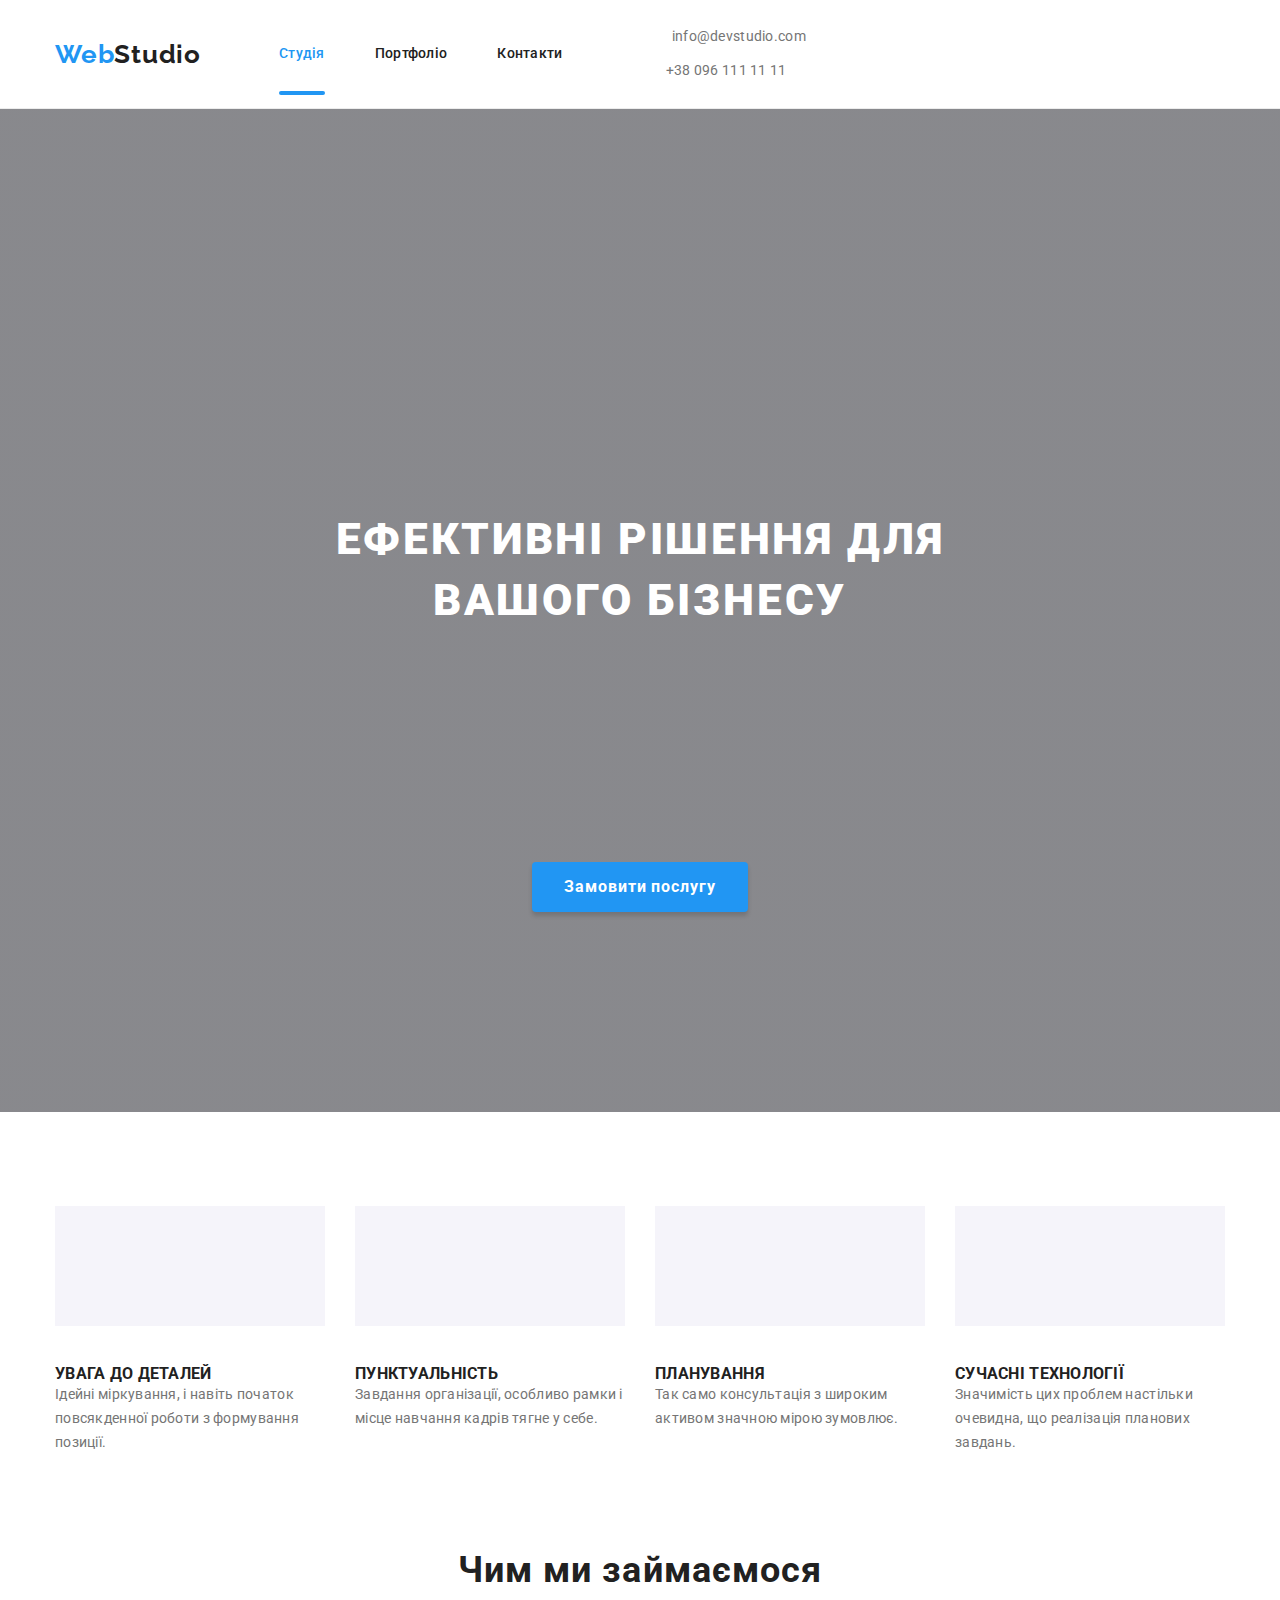
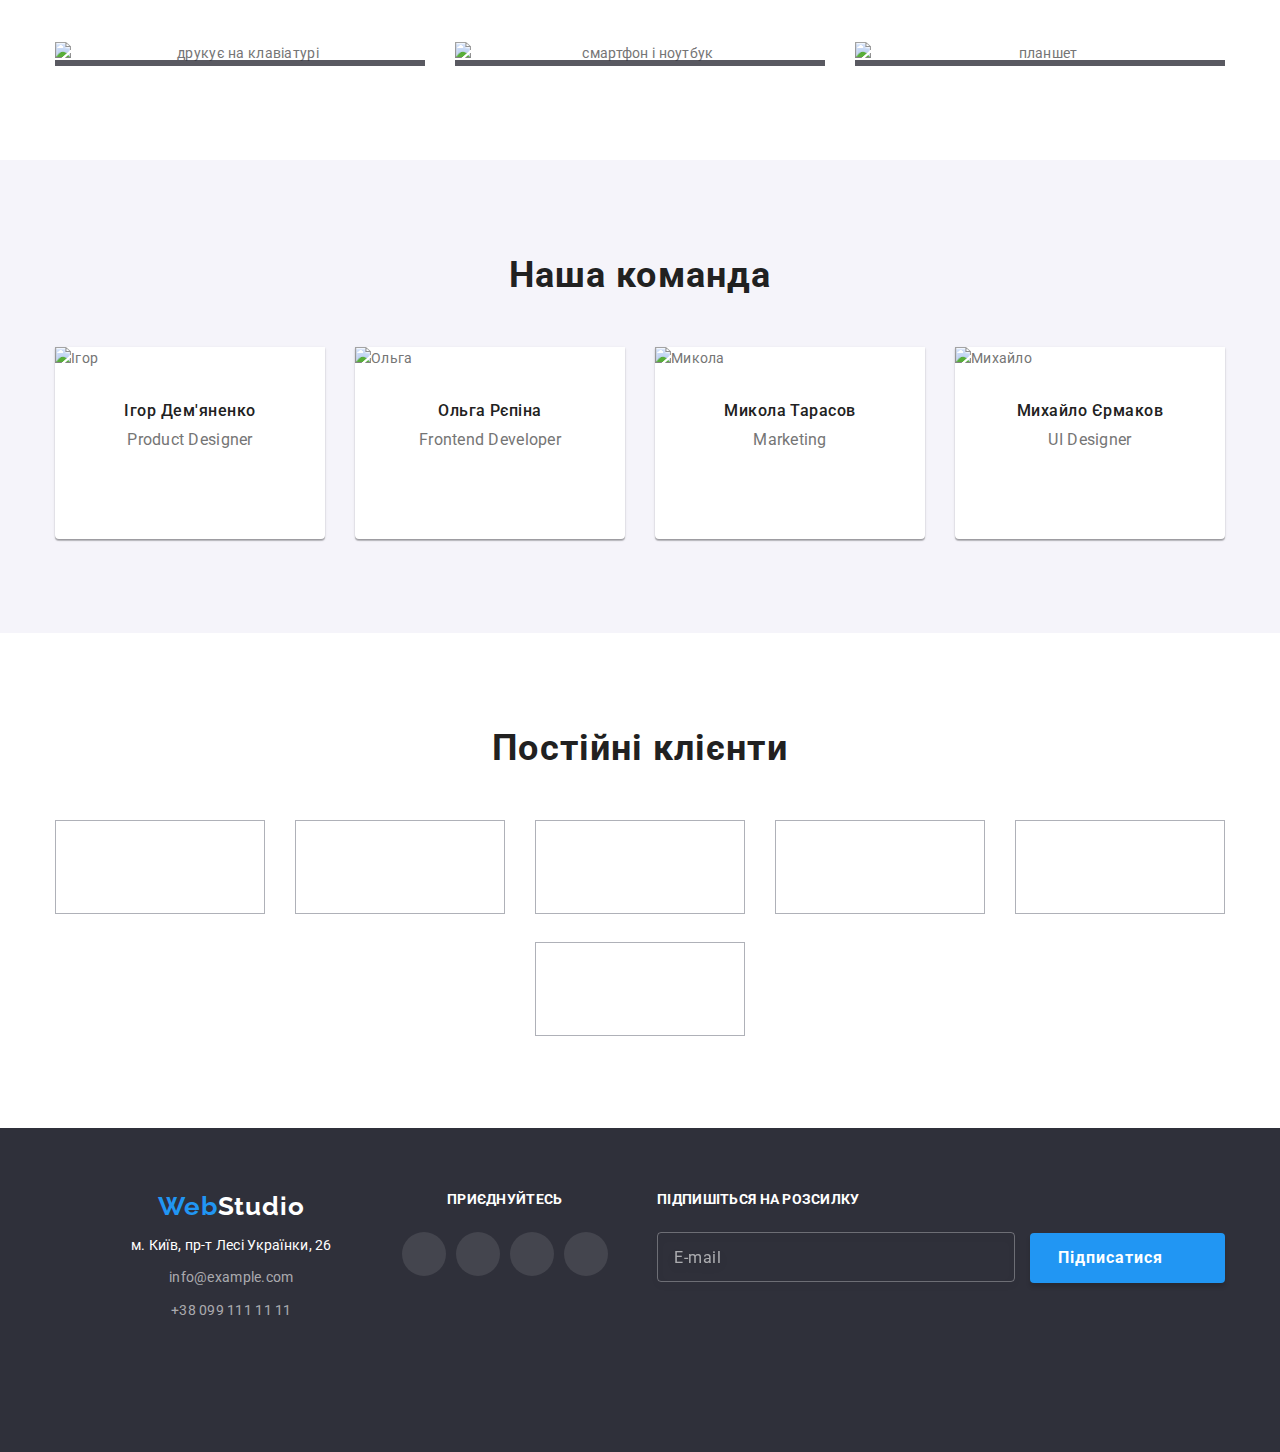
==== index.html @ b72a2e28 "header and molad left" ====
<!DOCTYPE html>
<html lang="uk">
  <head>
    <meta charset="UTF-8" />
    <meta http-equiv="X-UA-Compatible" content="IE=edge" />
    <meta name="viewport" content="width=device-width, initial-scale=1.0" />
    <title lang="en">WebStudio</title>
    <link rel="preconnect" href="https://fonts.googleapis.com" />
    <link rel="preconnect" href="https://fonts.gstatic.com" crossorigin />
    <link
      href="https://fonts.googleapis.com/css2?family=Raleway:wght@700&family=Roboto:wght@400;500;700;900&display=swap"
      rel="stylesheet"
    />
    <link rel="stylesheet" href="./css/main.min.css">
  </head>
  <body>
    <!-- header -->
    <header class="header">
      <div class="container container--flex">
        <a href="./index.html" lang="en" class="logo">
          <span class="logo--blue">Web</span>Studio</a>
          <div class="mobile-dropdown">
      <nav class="header__nav">
        <ul class="pages">
          <li class="pages__list">
            <a href="index.html" class="header__link current">Студія</a>
          </li>
          <li class="pages__list">
            <a href="./portfolio.html" class="header__link">Портфоліо</a>
          </li>
          <li class="pages__list">
            <a href="" class="header__link">Контакти</a>
          </li>
        </ul>
      </nav>
      <ul class="contacts">
        <li class="contacts__list">
          <a href="mailto:info@devstudio.com" class="header__link--contacts"
            >
            <svg class="contacts__icon--mail">
            <use href="./images/SVGs/icons.svg#icon-mail"></use>
          </svg>
          info@devstudio.com</a>
        </li>
        <li class="contacts__list">

          <a href="tel:+380961111111" class="header__link--contacts">
             <svg class="contacts__icon--phone">
            <use href="./images/SVGs/icons.svg#icon-phone"></use>
          </svg>
          +38 096 111 11 11</a>
        </li>
      </ul>
    </div>
      </div>
    </header>
    <main>
      <!--Hero-->
      <section class="hero">
        <div class="container">
        <h1 class="hero__title">Ефективні рішення для вашого бізнесу</h1>
        <button data-modal-open type="button" class="button">Замовити послугу</button>
        </div>
      </section>
            <!--Features-->
      <section class="section">
        <div class="container">
        <h2 class="visually-hidden">Особливості</h2>
        <ul class="features-list">
          <li class="features-items--antenna">
            <h3 class="features-title">Увага до деталей</h3>
            <p class="features-text">
              Ідейні міркування, і навіть початок повсякденної роботи з формування позиції.
            </p>
          </li>
          <li class="features-items--clock">
            <h3 class="features-title">Пунктуальність</h3>
            <p class="features-text">
              Завдання організації, особливо рамки і місце навчання кадрів тягне у себе.
            </p>
          </li>
          <li class="features-items--planning">
            <h3 class="features-title">Планування</h3>
            <p class="features-text">
              Так само консультація з широким активом значною мірою зумовлює.
            </p>
          </li>
          <li class="features-items--astronaut">
            <h3 class="features-title">Сучасні технології</h3>
            <p class="features-text">
              Значимість цих проблем настільки очевидна, що реалізація планових завдань.
            </p>
          </li>
        </ul>
        </div>
      </section>
      <!-- What we do-->
      <section class="section section--no-padding desktop-only">
        <div class="container">
        <h2 class="section-title">Чим ми займаємося</h2>
        <ul class="we-do-images">
          <li class="we-do-item">
            <img
              src="./images/Main/1.jpg"
              alt="друкує на клавіатурі"
              width="370"
            />
            <p class="we-do-text">Десктопні додатки</p>
          </li>
          <li class="we-do-item">
            <img src="./images/Main/2.jpg" alt="смартфон і ноутбук" width="370" />
            <p class="we-do-text">Мобільні додатки</p>
          </li>
          <li class="we-do-item">
            <img src="./images/Main/3.jpg" alt="планшет" width="370" />
            <p class="we-do-text">Дизайнерські рішення</p>
          </li>
        </ul>
        </div>
      </section>
      <!-- Our team-->
      <section class="section section--grey-background">
        <div class="container">
        <h2 class="section-title">Наша команда</h2>
        <ul class="team-list">
          <li class="team-member">
            <img src="./images/Main/Our.team/1.jpg" alt="Ігор"  />
            <div class="team__wrap"><h3 class="team-title">Ігор Дем'яненко</h3>
            <p lang="en" class="team-description">Product Designer</p>
          <ul class="socials-collection">
            <li class="socials-collection__item">
              <a href="" class="socials-collection__link">
                <svg class="socials-collection__icon">
                  <use href="./images/SVGs/icons.svg#icon-instagram"></use>
                </svg>
              </a>
            </li>
            <li class="socials-collection__item">
              <a href="" class="socials-collection__link">
                <svg class="socials-collection__icon">
                  <use href="./images/SVGs/icons.svg#icon-twitter"></use>
                </svg>
              </a>
            </li>
            <li class="socials-collection__item">
              <a href="" class="socials-collection__link">
                <svg class="socials-collection__icon">
                  <use href="./images/SVGs/icons.svg#icon-facebook"></use>
                </svg>
              </a>
            </li>
            <li class="socials-collection__item">
              <a href="" class="socials-collection__link">
                <svg class="socials-collection__icon">
                  <use href="./images/SVGs/icons.svg#icon-linkedin"></use>
                </svg>
              </a>
            </li>
          </ul>
          </div>
          </li>
          <li class="team-member">
            <img src="./images/Main/Our.team/2.jpg" alt="Ольга"  />
            <div class="team__wrap"><h3 class="team-title">Ольга Рєпіна</h3>
            <p lang="en" class="team-description">Frontend Developer</p>
            <ul class="socials-collection">
            <li class="socials-collection__item">
              <a href="" class="socials-collection__link">
                <svg class="socials-collection__icon">
                  <use href="./images/SVGs/icons.svg#icon-instagram"></use>
                </svg>
              </a>
            </li>
            <li class="socials-collection__item">
              <a href="" class="socials-collection__link">
                <svg class="socials-collection__icon">
                  <use href="./images/SVGs/icons.svg#icon-twitter"></use>
                </svg>
              </a>
            </li>
            <li class="socials-collection__item">
              <a href="" class="socials-collection__link">
                <svg class="socials-collection__icon">
                  <use href="./images/SVGs/icons.svg#icon-facebook"></use>
                </svg>
              </a>
            </li>
            <li class="socials-collection__item">
              <a href="" class="socials-collection__link">
                <svg class="socials-collection__icon">
                  <use href="./images/SVGs/icons.svg#icon-linkedin"></use>
                </svg>
              </a>
            </li>
          </ul>
          </div>
          </li>
          <li class="team-member">
            <img src="./images/Main/Our.team/3.jpg" alt="Микола"  />
            <div class="team__wrap"><h3 class="team-title">Микола Тарасов</h3>
            <p lang="en" class="team-description">Marketing</p>
            <ul class="socials-collection">
            <li class="socials-collection__item">
              <a href="" class="socials-collection__link">
                <svg class="socials-collection__icon">
                  <use href="./images/SVGs/icons.svg#icon-instagram"></use>
                </svg>
              </a>
            </li>
            <li class="socials-collection__item">
              <a href="" class="socials-collection__link">
                <svg class="socials-collection__icon">
                  <use href="./images/SVGs/icons.svg#icon-twitter"></use>
                </svg>
              </a>
            </li>
            <li class="socials-collection__item">
              <a href="" class="socials-collection__link">
                <svg class="socials-collection__icon">
                  <use href="./images/SVGs/icons.svg#icon-facebook"></use>
                </svg>
              </a>
            </li>
            <li class="socials-collection__item">
              <a href="" class="socials-collection__link">
                <svg class="socials-collection__icon">
                  <use href="./images/SVGs/icons.svg#icon-linkedin"></use>
                </svg>
              </a>
            </li>
          </ul>
          </div>
          </li>
          <li class="team-member">
            <img src="./images/Main/Our.team/4.jpg" alt="Михайло"  />
            <div class="team__wrap"><h3 class="team-title">Михайло Єрмаков</h3>
            <p lang="en" class="team-description">UI Designer</p>
            <ul class="socials-collection">
            <li class="socials-collection__item">
              <a href="" class="socials-collection__link">
                <svg class="socials-collection__icon">
                  <use href="./images/SVGs/icons.svg#icon-instagram"></use>
                </svg>
              </a>
            </li>
            <li class="socials-collection__item">
              <a href="" class="socials-collection__link">
                <svg class="socials-collection__icon">
                  <use href="./images/SVGs/icons.svg#icon-twitter"></use>
                </svg>
              </a>
            </li>
            <li class="socials-collection__item">
              <a href="" class="socials-collection__link">
                <svg class="socials-collection__icon">
                  <use href="./images/SVGs/icons.svg#icon-facebook"></use>
                </svg>
              </a>
            </li>
            <li class="socials-collection__item">
              <a href="" class="socials-collection__link">
                <svg class="socials-collection__icon">
                  <use href="./images/SVGs/icons.svg#icon-linkedin"></use>
                </svg>
              </a>
            </li>
          </ul>
          </div>
          </li>
        </ul>
      </div>
      </section>
      <!-- Clients -->
      <section class="section">
        <h2 class="section-title">Постійні клієнти</h2>
        <ul class="clients-list">
          <li class="clients-item">
            <a href="" class="clients-link"> <svg class="client-icon">
              <use href="./images/SVGs/icons.svg#icon-Company_1"></use>
            </svg></a>

          </li>
          <li class="clients-item">
            <a href="" class="clients-link"><svg class="client-icon">
              <use href="./images/SVGs/icons.svg#icon-Company_2"></use>
            </svg></a>

          </li>
          <li class="clients-item">
            <a href="" class="clients-link"><svg class="client-icon">
              <use href="./images/SVGs/icons.svg#icon-Company_3"></use>
            </svg></a>

          </li>
          <li class="clients-item">
            <a href="" class="clients-link"><svg class="client-icon">
              <use href="./images/SVGs/icons.svg#icon-Company_4"></use>
            </svg></a>

          </li>
          <li class="clients-item">
            <a href="" class="clients-link"><svg class="client-icon">
              <use href="./images/SVGs/icons.svg#icon-Company_5"></use>
            </svg></a>

          </li>
          <li class="clients-item">
            <a href="" class="clients-link"><svg class="client-icon">
              <use href="./images/SVGs/icons.svg#icon-Company_6"></use>
            </svg></a>

          </li>
        </ul>
      </section>
    </main>
    <!-- Footer -->
    <footer class="footer">
      <div class="container container--flex">
        <div class="footer__contacts">
      <a href="./index.html" lang="en" class="logo footer__link">
        <span class="logo--blue">Web</span>Studio</a>
      <address>
        <ul class="footer__list">
          <li class="footer__item">
            <a href="https://goo.gl/maps/aZ6BwW6bXq4KwpSX9" class="footer__link">м. Київ, пр-т Лесі Українки, 26</a>
          </li>
          <li class="footer__item">
            <a href="mailto:info@example.com" class="footer--rgba"
              >info@example.com</a
            >
          </li>
          <li class="footer__item">
            <a href="tel:+380991111111" class="footer--rgba"
              >+38 099 111 11 11</a
            >
          </li>
        </ul>
      </address>
      </div>
      <div class="footer__socials">
      <p class="footer__text">Приєднуйтесь</p>
      <ul class="socials-collection">
            <li class="socials-collection__item">
              <a href="" class="socials-collection__link">
                <svg class="socials-collection__icon">
                  <use href="./images/SVGs/icons.svg#icon-instagram"></use>
                </svg>
              </a>
            </li>
            <li class="socials-collection__item">
              <a href="" class="socials-collection__link">
                <svg class="socials-collection__icon">
                  <use href="./images/SVGs/icons.svg#icon-twitter"></use>
                </svg>
              </a>
            </li>
            <li class="socials-collection__item">
              <a href="" class="socials-collection__link">
                <svg class="socials-collection__icon">
                  <use href="./images/SVGs/icons.svg#icon-facebook"></use>
                </svg>
              </a>
            </li>
            <li class="socials-collection__item">
              <a href="" class="socials-collection__link">
                <svg class="socials-collection__icon">
                  <use href="./images/SVGs/icons.svg#icon-linkedin"></use>
                </svg>
              </a>
            </li>
          </ul>
          </div>
           <div class="subscribe">
        <p class="footer__text">Підпишіться на розсилку</p>
        <input type="email" name="footer-input" placeholder="E-mail" class="subscribe__input">
        <button type="button" class="button--subscribe">Підписатися
          <svg class="subscribe__icon">
          <use href="./images/SVGs/icons.svg#icon-telegram-footer"></use>
        </svg></button>
      </div>
      </div>

    </footer>
<div data-modal class="backdrop is-hidden">
  
  <div class="modal" >
    <button type="button" class="modal-button" data-modal-close>
    <svg class="modal-close" >
      <use href="./images/SVGs/icons.svg#icon-close-modal"></use>
    </svg>
    </button>
    <p class="modal-title">Залиште свої дані, ми вам передзвонимо</p>
  <form>
    <ul>
      <li class="modal-list-item"> <label for="modal-name" class="modal-label" >Ім'я</label>
        <svg class="modal-icon">
          <use href="./images/SVGs/icons.svg#icon-person-form"></use>
        </svg>
  <input type="text" name="modal-name" class="modal-input" id="modal-name" autocomplete="on" required autofocus>
</li>
      <li class="modal-list-item"><label for="modal-phone" class="modal-label" >Телефон</label>

  <svg class="modal-icon">
          <use href="./images/SVGs/icons.svg#icon-phone-form"></use>
        </svg>     <input type="text" name="modal-phone" class="modal-input" id="modal-phone" autocomplete="on" required maxlength="12" pattern="[0-9]{12}" title="380xxxxxxxxx">
</li>
      <li class="modal-list-item">
  <label for="modal-mail" class="modal-label">Пошта</label>

  <svg class="modal-icon">
          <use href="./images/SVGs/icons.svg#icon-email-form"></use>
        </svg><input type="text" name="modal-mail" class="modal-input" id="modal-mail" autocomplete="on" required>
</li>
    </ul>


  <label for="modal-text-area" class="modal-label" >Коментар</label>
  <textarea name="modal-text-area" id="modal-text-area" class="modal-text-area" placeholder="Введіть текст" autocomplete="off"></textarea>

  <label for="agreement" class="modal-agreement" ><input type="checkbox" name="agreement" id="agreement" class="modal-checkbox visually-hidden" required >
    <svg class="check-mark" >
      <use href="./images/SVGs/icons.svg#icon-checkmark"></use>
    </svg>Погоджуюся з розсилкою та приймаю &nbsp;<a href="#" class="license-link">Умови договору</a></label>
<button class="button button--center">Відправити</button>
  </form>
  </div>
</div>


    <script src="./js/modal.js"></script>
  </body>
</html>
---- css/main.min.css ----
/*! modern-normalize v1.1.0 | MIT License | https://github.com/sindresorhus/modern-normalize */*,::before,::after{box-sizing:border-box}html{-moz-tab-size:4;tab-size:4}html{line-height:1.15;-webkit-text-size-adjust:100%}body{margin:0}body{font-family:system-ui,-apple-system,"Segoe UI",Roboto,Helvetica,Arial,sans-serif,"Apple Color Emoji","Segoe UI Emoji"}hr{height:0;color:inherit}abbr[title]{text-decoration:underline dotted}b,strong{font-weight:bolder}code,kbd,samp,pre{font-family:ui-monospace,SFMono-Regular,Consolas,"Liberation Mono",Menlo,monospace;font-size:1em}small{font-size:80%}sub,sup{font-size:75%;line-height:0;position:relative;vertical-align:baseline}sub{bottom:-0.25em}sup{top:-0.5em}table{text-indent:0;border-color:inherit}button,input,optgroup,select,textarea{font-family:inherit;font-size:100%;line-height:1.15;margin:0}button,select{text-transform:none}button,[type=button],[type=reset],[type=submit]{-webkit-appearance:button}::-moz-focus-inner{border-style:none;padding:0}:-moz-focusring{outline:1px dotted ButtonText}:-moz-ui-invalid{box-shadow:none}legend{padding:0}progress{vertical-align:baseline}::-webkit-inner-spin-button,::-webkit-outer-spin-button{height:auto}[type=search]{-webkit-appearance:textfield;outline-offset:-2px}::-webkit-search-decoration{-webkit-appearance:none}::-webkit-file-upload-button{-webkit-appearance:button;font:inherit}summary{display:list-item}body{color:var(--main-text-color);font-family:"Roboto",sans-serif;font-size:14px;line-height:1.7;letter-spacing:.02em}ul{list-style-type:none;padding:0;margin:0}h1,h2,h3,h4,p{margin:0}a{text-decoration:none;font-style:normal;cursor:pointer}img{display:block;max-width:100%;height:auto}button{cursor:pointer}:root{--h-text-color: #212121;--main-text-color: #757575;--footer-text-color: #ffffff;--accent-text-color: #2196f3;--accent-rgba-color: rgba(33, 150, 243, 0.9);--main-button-focus: #188CE8;--icons-color: #afb1b8;--transition: 250ms cubic-bezier(0.4, 0, 0.2, 1)}.visually-hidden{position:absolute;width:1px;height:1px;margin:-1px;border:0;padding:0;white-space:nowrap;clip-path:inset(100%);clip:rect(0 0 0 0);overflow:hidden}.contacts__icon--phone,.contacts__icon--mail{fill:currentColor;font-weight:500}.desktop-only{display:none}@media screen and (min-width: 1200px){.desktop-only{display:block}}.container{padding:0 15px;margin:0 auto}@media screen and (min-width: 768px){.container{width:768px}.container--flex{display:flex;flex-wrap:wrap;align-items:center}}@media screen and (min-width: 1200px){.container{width:1200px}}.section{padding:60px 0}@media screen and (min-width: 1200px){.section{padding-top:94px;padding-bottom:94px}}.section--no-padding{padding-top:0}.section--grey-background{background:#f5f4fa}.backdrop{position:fixed;top:0;left:0;width:100%;height:100%;background-color:rgba(0,0,0,.2);transition:opacity 300ms ease-in-out,visibility var(--transition),transform 300ms linear}.backdrop.is-hidden{opacity:0;pointer-events:none;visibility:hidden;transform:scale(0.9)}.modal{background-color:var(--footer-text-color);box-shadow:0px 1px 3px rgba(0,0,0,.12),0px 1px 1px rgba(0,0,0,.14),0px 2px 1px rgba(0,0,0,.2);border-radius:4px}.modal-button{position:absolute;top:8px;right:8px;background-color:var(--footer-text-color);border:1px solid rgba(0,0,0,.1);border-radius:50%;padding:10px}.modal-close{width:11px;height:11px;display:block}.modal-close:hover,.modal-close:focus{fill:var(--accent-text-color)}.modal-title{font-size:20px;font-weight:700;line-height:1.15;letter-spacing:.03em;color:var(--h-text-color);text-align:center}.modal-label{font-size:12px;line-height:1.17;letter-spacing:.01em}.modal-icon{width:18px;height:18px;fill:var(--h-text-color)}.modal-list-item:hover .modal-icon,.modal-list-itemt:focus .modal-icon{fill:var(--accent-text-color)}.modal-input{width:100%;border:1px solid rgba(33,33,33,.2);border-radius:4px;transition:border-color var(--transition),var(--transition)}.modal-input:hover,.modal-input:focus{border-color:var(--accent-text-color);outline:var(--accent-text-color)}.modal-text-area{resize:none;width:100%;border:1px solid rgba(33,33,33,.2);border-radius:4px;transition:border-color var(--transition),outline var(--transition)}.modal-text-area:hover,.modal-text-area:focus{border-color:var(--accent-text-color);outline:var(--accent-text-color)}.modal-text-area::placeholder{font-size:12px;line-height:1.17;letter-spacing:.01em;color:rgba(117,117,117,.5)}.check-mark{width:15px;height:15px;fill:var(--footer-text-color);border:2px solid var(--h-text-color);border-radius:2px}.modal-checkbox:checked+.check-mark{border:2px solid var(--accent-text-color);background-color:var(--accent-text-color)}.modal-checkbox:focus+.check-mark{outline:2px solid var(--accent-text-color)}.license-link{text-decoration:underline;text-underline-offset:3px;color:var(--accent-text-color)}.logo{font-family:"Raleway",sans-serif;font-weight:700;font-size:24px;line-height:1.17;color:var(--h-text-color);letter-spacing:.03em}.logo--blue{color:var(--accent-text-color)}@media screen and (min-width: 1200px){.logo{font-size:26px;line-height:1.4}}.button{font-weight:700;font-size:16px;line-height:1.88;letter-spacing:.06em;color:var(--footer-text-color);background-color:var(--accent-text-color);border:none;padding:10px 24px;border-radius:4px;box-shadow:0px 4px 4px rgba(0,0,0,.15);transition:background-color var(--transition)}@media screen and (min-width: 1200px){.button{padding-right:32px;padding-left:32px}}.button--center{margin-left:auto;margin-right:auto;display:block}.button:hover,.button:focus{background-color:var(--main-button-focus)}.button--portfolio{font-weight:500;font-size:16px;letter-spacing:.03em;line-height:1.6;color:var(--h-text-color);background-color:#f5f4fa;border:none;padding:6px 22px;border-radius:4px;transition:color var(--transition),background-color var(--transition),box-shadow var(--transition)}.button--portfolio:hover,.button--portfolio:focus{background-color:var(--accent-text-color);color:var(--footer-text-color);box-shadow:0px 3px 1px rgba(0,0,0,.1),0px 1px 2px rgba(0,0,0,.08),0px 2px 2px rgba(0,0,0,.12)}.button--subscribe{font-size:16px;font-weight:700;letter-spacing:.06em;color:var(--footer-text-color);background-color:var(--accent-text-color);box-shadow:0px 4px 4px rgba(0,0,0,.15);border-radius:4px;border:none;display:inline-flex;align-items:center;padding:13px 28px;transition:background-color var(--transition),color var(--transition)}@media screen and (max-width: 1199px){.button--subscribe{padding:10px 28px 10px 31px}}.button--subscribe:hover,.button--subscribe:focus{background-color:var(--footer-text-color);color:var(--accent-text-color)}.section-title{font-weight:700;font-size:36px;line-height:1.2;color:var(--h-text-color);text-align:center;letter-spacing:.03em;margin-bottom:30px}@media screen and (min-width: 1200px){.section-title{margin-bottom:50px}}.socials-collection{display:flex;gap:10px;justify-content:center}.socials-collection__icon{fill:currentColor;height:20px;width:20px}.socials-collection__link{background-color:rgba(0,0,0,0);color:var(--icons-color);border-radius:50%;padding:12px;display:flex;align-items:center;transition:color var(--transition),background-color var(--transition)}.socials-collection__link:hover,.socials-collection__link:focus{color:var(--footer-text-color);background-color:var(--accent-text-color)}@media screen and (max-width: 1199px){.subscribe{display:flex;flex-direction:column;align-items:center;margin-left:auto;margin-right:auto;width:100%}}@media screen and (min-width: 1200px){.subscribe{align-self:start}}.subscribe__input{height:50px;width:100%;max-width:450px;border:1px solid rgba(255,255,255,.3);background-color:rgba(0,0,0,0);filter:drop-shadow(0px 4px 4px rgba(0, 0, 0, 0.15));border-radius:4px;padding:15px 16px;font-size:16px;line-height:1.25;letter-spacing:.03em;color:var(--footer-text-color);transition:border-color var(--transition)}@media screen and (max-width: 1199px){.subscribe__input{margin-bottom:20px}}@media screen and (min-width: 1200px){.subscribe__input{width:358px;margin-right:12px}}.subscribe__input::placeholder{font-size:16px;line-height:1.25;letter-spacing:.03em;color:rgba(255,255,255,.6)}.subscribe__input:hover,.subscribe__input:focus{border-color:var(--accent-text-color)}.subscribe__icon{width:24px;height:24px;margin-left:10px;fill:currentColor}.mobile-dropdown{display:none}@media screen and (min-width: 768px){.mobile-dropdown{display:flex;margin-left:78px;align-items:center}}.header{color:var(--h-text-color);padding-top:16px;padding-bottom:16px;border-bottom:1px solid #ececec}@media screen and (min-width: 768px){.header{padding:10px 0}}@media screen and (min-width: 1200px){.header{padding:25px}}.pages{display:flex;align-items:center;gap:50px;margin-right:90px}.header__link{position:relative;line-height:1.1;color:var(--h-text-color);font-weight:500;letter-spacing:.02em;align-items:center;transition:color var(--transition)}.header__link:hover,.header__link:focus{color:var(--accent-text-color)}.header__link--contacts{color:var(--main-text-color);letter-spacing:.02em}.header__link--contacts:hover,.header__link--contacts:focus{color:var(--accent-text-color)}@media screen and (min-width: 768px){.header__link--contacts{font-size:12px;line-height:1.17}}@media screen and (min-width: 1200px){.header__link--contacts{font-size:14px;line-height:1.14}}.current{color:var(--accent-text-color)}.current::after{content:"";width:100%;height:4px;background-color:var(--accent-text-color);position:absolute;bottom:-34px;left:0;border-radius:2px}.contacts{align-self:flex-end}@media screen and (min-width: 768px){.contacts__list:not(:last-child){margin-bottom:10px}}@media screen and (min-width: 1200px){.contacts__list:not(:last-child){margin-right:30px}}@media screen and (min-width: 768px){.contacts__icon--mail{width:14px;height:10px}}@media screen and (min-width: 1200px){.contacts__icon--mail{width:16px;height:12px}}@media screen and (min-width: 768px){.contacts__icon--phone{width:10px;height:14px}}@media screen and (min-width: 1200px){.contacts__icon--phone{width:10px;height:16px}}.hero{position:relative;text-align:center;background-color:#c4c4c4;padding:118px 0;background-image:linear-gradient(rgba(47, 48, 58, 0.4), rgba(47, 48, 58, 0.4)),url(../images/Main/hero-img.jpg);max-width:1600px;margin:0 auto;background-repeat:no-repeat;background-size:cover;background-position:center}@media screen and (min-width: 1200px){.hero{padding:200px 0}}.hero__title{font-weight:900;font-size:26px;line-height:1.6;text-align:center;text-transform:uppercase;color:var(--footer-text-color);margin:0 auto 30px;letter-spacing:.06em}@media screen and (min-width: 768px){.hero__title{width:360px}}@media screen and (min-width: 1200px){.hero__title{padding:200px 0;font-size:44px;line-height:1.4;width:660px}}@media screen and (min-width: 768px){.features-list{display:flex;flex-wrap:wrap;gap:30px}}@media screen and (max-width: 767px){.features-items--antenna{max-width:450px;margin:0 auto 30px}}.features-items--antenna::before{content:"";display:inline-block;width:100%;height:120px;background-color:#f5f4fa;background-repeat:no-repeat;background-position:center;margin-bottom:30px;background-image:url(../../images/SVGs/Advantages/antenna.svg)}@media screen and (min-width: 768px){.features-items--antenna{width:354px}}@media screen and (min-width: 1200px){.features-items--antenna{width:270px}}@media screen and (max-width: 767px){.features-items--clock{max-width:450px;margin:0 auto 30px}}.features-items--clock::before{content:"";display:inline-block;width:100%;height:120px;background-color:#f5f4fa;background-repeat:no-repeat;background-position:center;margin-bottom:30px;background-image:url(../../images/SVGs/Advantages/clock.svg)}@media screen and (min-width: 768px){.features-items--clock{width:354px}}@media screen and (min-width: 1200px){.features-items--clock{width:270px}}@media screen and (max-width: 767px){.features-items--planning{max-width:450px;margin:0 auto 30px}}.features-items--planning::before{content:"";display:inline-block;width:100%;height:120px;background-color:#f5f4fa;background-repeat:no-repeat;background-position:center;margin-bottom:30px;background-image:url(../../images/SVGs/Advantages/planning.svg)}@media screen and (min-width: 768px){.features-items--planning{width:354px}}@media screen and (min-width: 1200px){.features-items--planning{width:270px}}@media screen and (max-width: 767px){.features-items--astronaut{max-width:450px;margin:0 auto 30px}}.features-items--astronaut::before{content:"";display:inline-block;width:100%;height:120px;background-color:#f5f4fa;background-repeat:no-repeat;background-position:center;margin-bottom:30px;background-image:url(../../images/SVGs/Advantages/astronaut.svg)}@media screen and (min-width: 768px){.features-items--astronaut{width:354px}}@media screen and (min-width: 1200px){.features-items--astronaut{width:270px}}.features-title{font-weight:700;line-height:1.2;text-transform:uppercase;color:var(--h-text-color)}.we-do-item{position:relative;text-align:center}.we-do-item::before{content:"";width:100%;height:24%;background-color:rgba(47,48,58,.8);display:inline-block;position:absolute;bottom:0;left:0}.we-do-images{display:flex;margin-top:50px;gap:30px}.we-do-text{text-transform:uppercase;font-weight:700;line-height:1.2;letter-spacing:.03em;color:var(--footer-text-color);position:absolute;bottom:0;left:50%;transform:translate(-50%, 0);padding:27px 0}@media screen and (min-width: 768px){.team-list{display:flex;flex-wrap:wrap;gap:30px}}.team-member{box-shadow:0px 1px 3px rgba(0,0,0,.12),0px 1px 1px rgba(0,0,0,.14),0px 2px 1px rgba(0,0,0,.2);border-radius:0px 0px 4px 4px;background-color:var(--footer-text-color)}@media screen and (max-width: 767px){.team-member:not(:last-child){margin-bottom:30px}}@media screen and (min-width: 768px){.team-member{width:354px}}@media screen and (min-width: 1200px){.team-member{width:270px}}.team__wrap{padding:30px 0 24px}@media screen and (min-width: 768px){.team__wrap{padding-bottom:30px}}.team-title{font-weight:500;font-size:16px;line-height:1.2;color:var(--h-text-color);text-align:center;letter-spacing:.03em;margin-bottom:10px}.team-description{font-size:16px;line-height:1.2;text-align:center;margin-bottom:16px}.clients-list{display:flex;flex-wrap:wrap;justify-content:center;gap:30px}.clients-item{width:210px;height:92px}.clients-link{color:var(--icons-color);border:1px solid var(--icons-color);padding:16px 52px;display:flex;transition:color var(--transition),border-color var(--transition)}@media screen and (min-width: 768px){.clients-link{padding-left:60px;padding-right:60px}}@media screen and (min-width: 1200px){.clients-link{padding-left:32px;padding-right:32px}}.clients-link:hover,.clients-link:focus{color:var(--accent-text-color);border-color:var(--accent-text-color)}.client-icon{fill:currentColor;width:106px;height:60px}.footer{background-color:#2f303a;box-sizing:content-box;padding:60px 0}@media screen and (max-width: 767px){.footer__contacts{text-align:center;margin-bottom:60px}}@media screen and (min-width: 768px){.footer__contacts{text-align:center;margin-left:76px;margin-right:165px;margin-bottom:60px}}@media screen and (min-width: 1200px){.footer__contacts{margin-right:70px}}.footer__link{color:var(--footer-text-color);margin-right:0;display:block;margin-bottom:9px}.footer__item{margin-bottom:9px}.footer--rgba{color:rgba(255,255,255,.6)}.footer__text{text-transform:uppercase;color:var(--footer-text-color);font-weight:700;margin-bottom:20px}.footer__socials{text-align:center}@media screen and (max-width: 767px){.footer__socials{margin-bottom:60px}}@media screen and (min-width: 768px){.footer__socials{align-self:start}}@media screen and (min-width: 1200px){.footer__socials{margin-right:auto}}.footer__socials .socials-collection__link{background-color:rgba(255,255,255,.1)}.footer__socials .socials-collection__link:hover,.footer__socials .socials-collection__link:focus{background-color:var(--accent-text-color)}.footer__socials .socials-collection__icon{fill:var(--footer-text-color)}/*# sourceMappingURL=main.min.css.map */
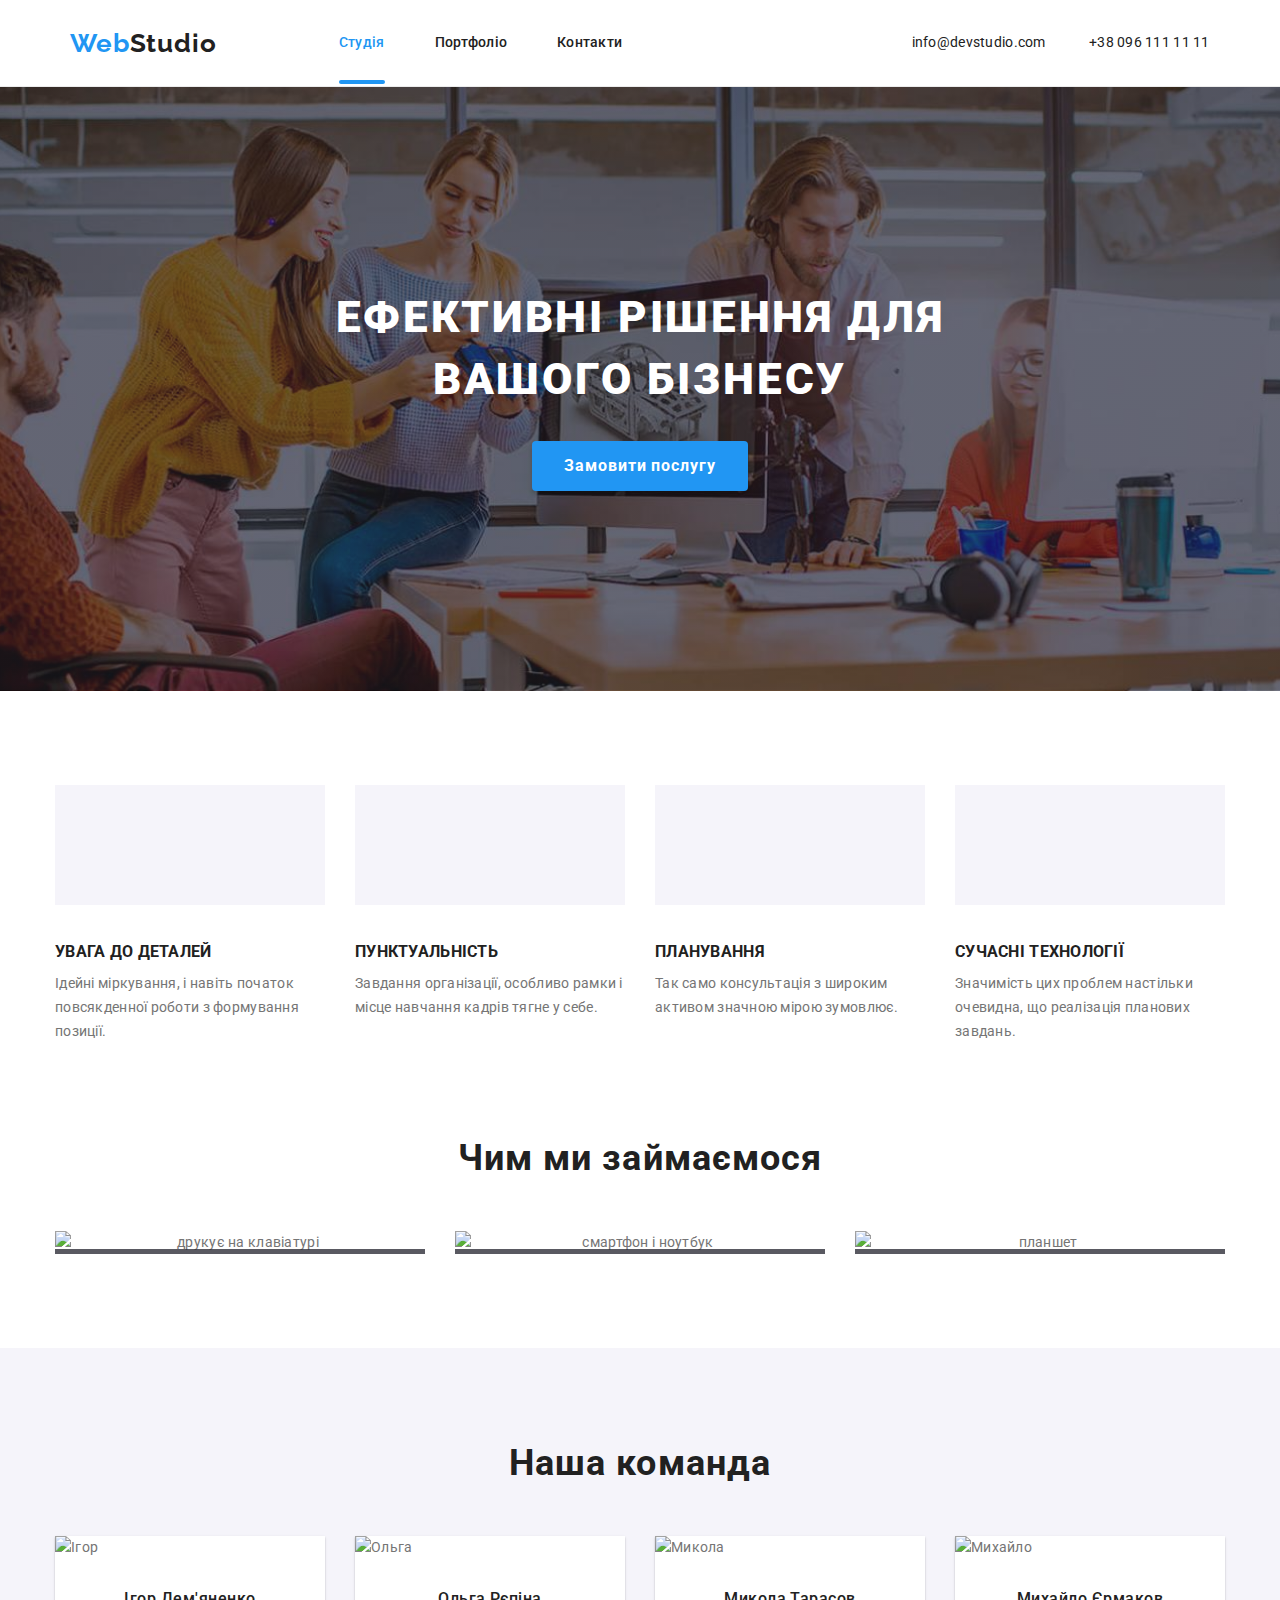
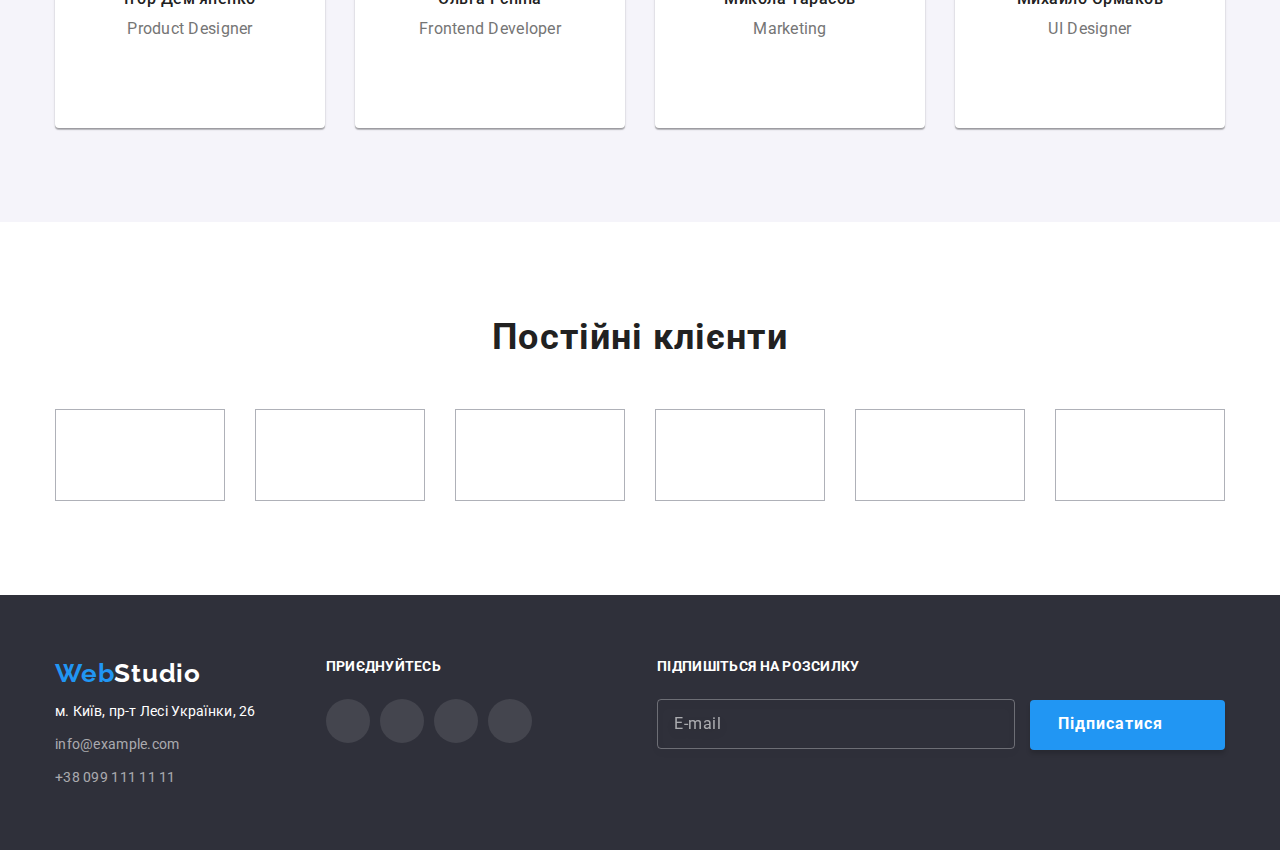
==== commit b631f755: "minor fixes" ====
--- a/index.html
+++ b/index.html
@@ -11,122 +11,359 @@
       href="https://fonts.googleapis.com/css2?family=Raleway:wght@700&family=Roboto:wght@400;500;700;900&display=swap"
       rel="stylesheet"
     />
-    <link rel="stylesheet" href="./css/main.min.css">
+    <link rel="stylesheet" href="./css/main.min.css" />
   </head>
   <body>
     <!-- header -->
     <header class="header">
       <div class="container container--flex">
-        <a href="./index.html" lang="en" class="logo">
-          <span class="logo--blue">Web</span>Studio</a>
-          <div class="mobile-dropdown">
-      <nav class="header__nav">
-        <ul class="pages">
-          <li class="pages__list">
-            <a href="index.html" class="header__link current">Студія</a>
-          </li>
-          <li class="pages__list">
-            <a href="./portfolio.html" class="header__link">Портфоліо</a>
-          </li>
-          <li class="pages__list">
-            <a href="" class="header__link">Контакти</a>
-          </li>
-        </ul>
-      </nav>
-      <ul class="contacts">
-        <li class="contacts__list">
-          <a href="mailto:info@devstudio.com" class="header__link--contacts"
-            >
-            <svg class="contacts__icon--mail">
-            <use href="./images/SVGs/icons.svg#icon-mail"></use>
+        <a href="./index.html" lang="en" class="logo"> <span class="logo--blue">Web</span>Studio</a>
+        
+        <div class="mobile-dropdown js-menu-container" id="mobile-dropdown">
+          <nav class="header__nav">
+            <ul class="pages">
+              <li class="pages__list">
+                <a href="index.html" class="header__link current">Студія</a>
+              </li>
+              <li class="pages__list">
+                <a href="./portfolio.html" class="header__link">Портфоліо</a>
+              </li>
+              <li class="pages__list">
+                <a href="" class="header__link">Контакти</a>
+              </li>
+            </ul>
+          </nav>
+          <ul class="contacts">
+            <li class="contacts__list">
+              <a href="mailto:info@devstudio.com" class="header__link--contacts">
+                <svg class="contacts__icon--mail">
+                  <use href="./images/SVGs/icons.svg#icon-mail"></use>
+                </svg>
+                info@devstudio.com</a
+              >
+            </li>
+            <li class="contacts__list">
+              <a href="tel:+380961111111" class="header__link--contacts">
+                <svg class="contacts__icon--phone">
+                  <use href="./images/SVGs/icons.svg#icon-phone"></use>
+                </svg>
+                +38 096 111 11 11</a
+              >
+            </li>
+          </ul>
+          <ul class="basic-socials">
+            <li class="basic-socials__item"><a href="#" class="basic-socials__link" rel="noopener noreferrer">Instagram</a></li>
+            <li class="basic-socials__item"><a href="#" class="basic-socials__link" rel="noopener noreferrer">Twitter</a></li>
+            <li class="basic-socials__item"><a href="#" class="basic-socials__link" rel="noopener noreferrer">Facebook</a></li>
+            <li class="basic-socials__item"><a href="#" class="basic-socials__link" rel="noopener noreferrer">LinkedIn</a></li>
+          </ul>
+        </div>
+        <button type="button" class="button--dropdown-menu js-open-menu" aria-label="Перемикач мобільного меню" aria-expanded="false" aria-controls="mobile-dropdown">
+          <svg width="40px" height="40px">
+            <use class="icon-menu" href="./images/SVGs/icons.svg#icon-menu"></use>
+            <use class="icon-close" href="./images/SVGs/icons.svg#icon-close"></use>
           </svg>
-          info@devstudio.com</a>
-        </li>
-        <li class="contacts__list">
-
-          <a href="tel:+380961111111" class="header__link--contacts">
-             <svg class="contacts__icon--phone">
-            <use href="./images/SVGs/icons.svg#icon-phone"></use>
-          </svg>
-          +38 096 111 11 11</a>
-        </li>
-      </ul>
-    </div>
+        </button>
       </div>
     </header>
     <main>
       <!--Hero-->
       <section class="hero">
         <div class="container">
-        <h1 class="hero__title">Ефективні рішення для вашого бізнесу</h1>
-        <button data-modal-open type="button" class="button">Замовити послугу</button>
+          <h1 class="hero__title">Ефективні рішення для вашого бізнесу</h1>
+          <button data-modal-open type="button" class="button">Замовити послугу</button>
         </div>
       </section>
-            <!--Features-->
+      <!--Features -->
       <section class="section">
         <div class="container">
-        <h2 class="visually-hidden">Особливості</h2>
-        <ul class="features-list">
-          <li class="features-items--antenna">
-            <h3 class="features-title">Увага до деталей</h3>
-            <p class="features-text">
-              Ідейні міркування, і навіть початок повсякденної роботи з формування позиції.
-            </p>
-          </li>
-          <li class="features-items--clock">
-            <h3 class="features-title">Пунктуальність</h3>
-            <p class="features-text">
-              Завдання організації, особливо рамки і місце навчання кадрів тягне у себе.
-            </p>
-          </li>
-          <li class="features-items--planning">
-            <h3 class="features-title">Планування</h3>
-            <p class="features-text">
-              Так само консультація з широким активом значною мірою зумовлює.
-            </p>
-          </li>
-          <li class="features-items--astronaut">
-            <h3 class="features-title">Сучасні технології</h3>
-            <p class="features-text">
-              Значимість цих проблем настільки очевидна, що реалізація планових завдань.
-            </p>
-          </li>
-        </ul>
+          <h2 class="visually-hidden">Особливості</h2>
+          <ul class="features-list">
+            <li class="features-items--antenna">
+              <h3 class="features-title">Увага до деталей</h3>
+              <p class="features-text">
+                Ідейні міркування, і навіть початок повсякденної роботи з формування позиції.
+              </p>
+            </li>
+            <li class="features-items--clock">
+              <h3 class="features-title">Пунктуальність</h3>
+              <p class="features-text">
+                Завдання організації, особливо рамки і місце навчання кадрів тягне у себе.
+              </p>
+            </li>
+            <li class="features-items--planning">
+              <h3 class="features-title">Планування</h3>
+              <p class="features-text">
+                Так само консультація з широким активом значною мірою зумовлює.
+              </p>
+            </li>
+            <li class="features-items--astronaut">
+              <h3 class="features-title">Сучасні технології</h3>
+              <p class="features-text">
+                Значимість цих проблем настільки очевидна, що реалізація планових завдань.
+              </p>
+            </li>
+          </ul>
         </div>
       </section>
       <!-- What we do-->
       <section class="section section--no-padding desktop-only">
         <div class="container">
-        <h2 class="section-title">Чим ми займаємося</h2>
-        <ul class="we-do-images">
-          <li class="we-do-item">
-            <img
-              src="./images/Main/1.jpg"
-              alt="друкує на клавіатурі"
-              width="370"
-            />
-            <p class="we-do-text">Десктопні додатки</p>
-          </li>
-          <li class="we-do-item">
-            <img src="./images/Main/2.jpg" alt="смартфон і ноутбук" width="370" />
-            <p class="we-do-text">Мобільні додатки</p>
-          </li>
-          <li class="we-do-item">
-            <img src="./images/Main/3.jpg" alt="планшет" width="370" />
-            <p class="we-do-text">Дизайнерські рішення</p>
-          </li>
-        </ul>
+          <h2 class="section-title">Чим ми займаємося</h2>
+          <ul class="we-do-images">
+            <li class="we-do-item">
+              <picture>
+                <source srcset="./images/Main/We_do/desktop.webp 1x, ./images/Main/We_do/desktop@2x.webp 2x" type="image/webp" />
+                <source srcset="./images/Main/We_do/desktop.jpg 1x, ./images/Main/We_do/desktop@2x.jpg 2x" type="image/jpeg" />
+                <img src="./images/Main/We_do/desktop.jpg" alt="друкує на клавіатурі" width="370" />
+              </picture>
+              <p class="we-do-text">Десктопні додатки</p>
+            </li>
+            <li class="we-do-item">
+              <picture>
+                <source srcset="./images/Main/We_do/mobile.webp 1x, ./images/Main/We_do/mobile@2x.webp 2x" type="image/webp" />
+                <source srcset="./images/Main/We_do/mobile.jpg 1x, ./images/Main/We_do/mobile@2x.jpg 2x" type="image/jpeg" />
+                <img src="./images/Main/We_do/mobile.jpg" alt="смартфон і ноутбук" width="370" />
+              </picture>
+              <p class="we-do-text">Мобільні додатки</p>
+            </li>
+            <li class="we-do-item">
+            <picture>
+              <source srcset="./images/Main/We_do/tablet.webp 1x, ./images/Main/We_do/tablet@2x.webp 2x" type="image/webp" />
+              <source srcset="./images/Main/We_do/tablet.jpg 1x, ./images/Main/We_do/tablet@2x.jpg 2x" type="image/jpeg" />
+              <img src="./images/Main/We_do/tablet.jpg" alt="планшет" width="370" />
+            </picture>
+              <p class="we-do-text">Дизайнерські рішення</p>
+            </li>
+          </ul>
         </div>
       </section>
       <!-- Our team-->
       <section class="section section--grey-background">
         <div class="container">
-        <h2 class="section-title">Наша команда</h2>
-        <ul class="team-list">
-          <li class="team-member">
-            <img src="./images/Main/Our.team/1.jpg" alt="Ігор"  />
-            <div class="team__wrap"><h3 class="team-title">Ігор Дем'яненко</h3>
-            <p lang="en" class="team-description">Product Designer</p>
+          <h2 class="section-title">Наша команда</h2>
+          <ul class="team-list">
+            <li class="team-member">
+              <img srcset="./images/Main/Our.team/Igor.jpg 1x, ./images/Main/Our.team/Igor@2x.jpg 2x" src="./images/Main/Our.team/Igor.jpg" alt="Ігор" />
+              <div class="team__wrap">
+                <h3 class="team-title">Ігор Дем'яненко</h3>
+                <p lang="en" class="team-description">Product Designer</p>
+                <ul class="socials-collection">
+                  <li class="socials-collection__item">
+                    <a href="" class="socials-collection__link">
+                      <svg class="socials-collection__icon">
+                        <use href="./images/SVGs/icons.svg#icon-instagram"></use>
+                      </svg>
+                    </a>
+                  </li>
+                  <li class="socials-collection__item">
+                    <a href="" class="socials-collection__link">
+                      <svg class="socials-collection__icon">
+                        <use href="./images/SVGs/icons.svg#icon-twitter"></use>
+                      </svg>
+                    </a>
+                  </li>
+                  <li class="socials-collection__item">
+                    <a href="" class="socials-collection__link">
+                      <svg class="socials-collection__icon">
+                        <use href="./images/SVGs/icons.svg#icon-facebook"></use>
+                      </svg>
+                    </a>
+                  </li>
+                  <li class="socials-collection__item">
+                    <a href="" class="socials-collection__link">
+                      <svg class="socials-collection__icon">
+                        <use href="./images/SVGs/icons.svg#icon-linkedin"></use>
+                      </svg>
+                    </a>
+                  </li>
+                </ul>
+              </div>
+            </li>
+            <li class="team-member">
+              <img srcset="./images/Main/Our.team/Olga.jpg 1x, ./images/Main/Our.team/Olga@2x.jpg 2x"src="./images/Main/Our.team/Olga.jpg" alt="Ольга" />
+              <div class="team__wrap">
+                <h3 class="team-title">Ольга Рєпіна</h3>
+                <p lang="en" class="team-description">Frontend Developer</p>
+                <ul class="socials-collection">
+                  <li class="socials-collection__item">
+                    <a href="" class="socials-collection__link">
+                      <svg class="socials-collection__icon">
+                        <use href="./images/SVGs/icons.svg#icon-instagram"></use>
+                      </svg>
+                    </a>
+                  </li>
+                  <li class="socials-collection__item">
+                    <a href="" class="socials-collection__link">
+                      <svg class="socials-collection__icon">
+                        <use href="./images/SVGs/icons.svg#icon-twitter"></use>
+                      </svg>
+                    </a>
+                  </li>
+                  <li class="socials-collection__item">
+                    <a href="" class="socials-collection__link">
+                      <svg class="socials-collection__icon">
+                        <use href="./images/SVGs/icons.svg#icon-facebook"></use>
+                      </svg>
+                    </a>
+                  </li>
+                  <li class="socials-collection__item">
+                    <a href="" class="socials-collection__link">
+                      <svg class="socials-collection__icon">
+                        <use href="./images/SVGs/icons.svg#icon-linkedin"></use>
+                      </svg>
+                    </a>
+                  </li>
+                </ul>
+              </div>
+            </li>
+            <li class="team-member">
+              <img srcset="./images/Main/Our.team/Mykola.jpg 1x, ./images/Main/Our.team/Mykola@2x.jpg 2x" src="./images/Main/Our.team/Mykola.jpg" alt="Микола" />
+              <div class="team__wrap">
+                <h3 class="team-title">Микола Тарасов</h3>
+                <p lang="en" class="team-description">Marketing</p>
+                <ul class="socials-collection">
+                  <li class="socials-collection__item">
+                    <a href="" class="socials-collection__link">
+                      <svg class="socials-collection__icon">
+                        <use href="./images/SVGs/icons.svg#icon-instagram"></use>
+                      </svg>
+                    </a>
+                  </li>
+                  <li class="socials-collection__item">
+                    <a href="" class="socials-collection__link">
+                      <svg class="socials-collection__icon">
+                        <use href="./images/SVGs/icons.svg#icon-twitter"></use>
+                      </svg>
+                    </a>
+                  </li>
+                  <li class="socials-collection__item">
+                    <a href="" class="socials-collection__link">
+                      <svg class="socials-collection__icon">
+                        <use href="./images/SVGs/icons.svg#icon-facebook"></use>
+                      </svg>
+                    </a>
+                  </li>
+                  <li class="socials-collection__item">
+                    <a href="" class="socials-collection__link">
+                      <svg class="socials-collection__icon">
+                        <use href="./images/SVGs/icons.svg#icon-linkedin"></use>
+                      </svg>
+                    </a>
+                  </li>
+                </ul>
+              </div>
+            </li>
+            <li class="team-member">
+              <img srcset="./images/Main/Our.team/Mykhailo.jpg 1x, ./images/Main/Our.team/Mykhailo@2x.jpg 2x" src="./images/Main/Our.team/Mykhailo.jpg" alt="Михайло" />
+              <div class="team__wrap">
+                <h3 class="team-title">Михайло Єрмаков</h3>
+                <p lang="en" class="team-description">UI Designer</p>
+                <ul class="socials-collection">
+                  <li class="socials-collection__item">
+                    <a href="" class="socials-collection__link">
+                      <svg class="socials-collection__icon">
+                        <use href="./images/SVGs/icons.svg#icon-instagram"></use>
+                      </svg>
+                    </a>
+                  </li>
+                  <li class="socials-collection__item">
+                    <a href="" class="socials-collection__link">
+                      <svg class="socials-collection__icon">
+                        <use href="./images/SVGs/icons.svg#icon-twitter"></use>
+                      </svg>
+                    </a>
+                  </li>
+                  <li class="socials-collection__item">
+                    <a href="" class="socials-collection__link">
+                      <svg class="socials-collection__icon">
+                        <use href="./images/SVGs/icons.svg#icon-facebook"></use>
+                      </svg>
+                    </a>
+                  </li>
+                  <li class="socials-collection__item">
+                    <a href="" class="socials-collection__link">
+                      <svg class="socials-collection__icon">
+                        <use href="./images/SVGs/icons.svg#icon-linkedin"></use>
+                      </svg>
+                    </a>
+                  </li>
+                </ul>
+              </div>
+            </li>
+          </ul>
+        </div>
+      </section>
+      <!-- Clients -->
+      <section class="section">
+        <div class="container">
+          <h2 class="section-title">Постійні клієнти</h2>
+          <ul class="clients-list">
+            <li class="clients-item">
+              <a href="" class="clients-link">
+                <svg class="client-icon">
+                  <use href="./images/SVGs/icons.svg#icon-Company_1"></use></svg> 
+              </a>
+            </li>
+            <li class="clients-item">
+              <a href="" class="clients-link"
+                ><svg class="client-icon">
+                  <use href="./images/SVGs/icons.svg#icon-Company_2"></use></svg>
+              </a>
+            </li>
+            <li class="clients-item">
+              <a href="" class="clients-link"
+                ><svg class="client-icon">
+                  <use href="./images/SVGs/icons.svg#icon-Company_3"></use></svg>
+              </a>
+            </li>
+            <li class="clients-item">
+              <a href="" class="clients-link"
+                ><svg class="client-icon">
+                  <use href="./images/SVGs/icons.svg#icon-Company_4"></use></svg>
+              </a>
+            </li>
+            <li class="clients-item">
+              <a href="" class="clients-link"
+                ><svg class="client-icon">
+                  <use href="./images/SVGs/icons.svg#icon-Company_5"></use></svg>
+              </a>
+            </li>
+            <li class="clients-item">
+              <a href="" class="clients-link"
+                ><svg class="client-icon">
+                  <use href="./images/SVGs/icons.svg#icon-Company_6"></use></svg>
+              </a>
+            </li>
+          </ul>
+        </div>
+      </section>
+    </main>
+    <!-- Footer -->
+    <footer class="footer">
+      <div class="container container--footer">
+        <div class="footer__contacts">
+          <a href="./index.html" lang="en" class="logo footer__link">
+            <span class="logo--blue">Web</span>Studio</a
+          >
+          <address>
+            <ul class="footer__list">
+              <li class="footer__item">
+                <a href="https://goo.gl/maps/aZ6BwW6bXq4KwpSX9" class="footer__link"
+                  >м. Київ, пр-т Лесі Українки, 26</a
+                >
+              </li>
+              <li class="footer__item">
+                <a href="mailto:info@example.com" class="footer--rgba">info@example.com</a>
+              </li>
+              <li class="footer__item">
+                <a href="tel:+380991111111" class="footer--rgba">+38 099 111 11 11</a>
+              </li>
+            </ul>
+          </address>
+        </div>
+        <div class="footer__socials">
+          <p class="footer__text">Приєднуйтесь</p>
           <ul class="socials-collection">
             <li class="socials-collection__item">
               <a href="" class="socials-collection__link">
@@ -157,276 +394,106 @@
               </a>
             </li>
           </ul>
-          </div>
-          </li>
-          <li class="team-member">
-            <img src="./images/Main/Our.team/2.jpg" alt="Ольга"  />
-            <div class="team__wrap"><h3 class="team-title">Ольга Рєпіна</h3>
-            <p lang="en" class="team-description">Frontend Developer</p>
-            <ul class="socials-collection">
-            <li class="socials-collection__item">
-              <a href="" class="socials-collection__link">
-                <svg class="socials-collection__icon">
-                  <use href="./images/SVGs/icons.svg#icon-instagram"></use>
-                </svg>
-              </a>
-            </li>
-            <li class="socials-collection__item">
-              <a href="" class="socials-collection__link">
-                <svg class="socials-collection__icon">
-                  <use href="./images/SVGs/icons.svg#icon-twitter"></use>
-                </svg>
-              </a>
-            </li>
-            <li class="socials-collection__item">
-              <a href="" class="socials-collection__link">
-                <svg class="socials-collection__icon">
-                  <use href="./images/SVGs/icons.svg#icon-facebook"></use>
-                </svg>
-              </a>
-            </li>
-            <li class="socials-collection__item">
-              <a href="" class="socials-collection__link">
-                <svg class="socials-collection__icon">
-                  <use href="./images/SVGs/icons.svg#icon-linkedin"></use>
-                </svg>
-              </a>
-            </li>
-          </ul>
-          </div>
-          </li>
-          <li class="team-member">
-            <img src="./images/Main/Our.team/3.jpg" alt="Микола"  />
-            <div class="team__wrap"><h3 class="team-title">Микола Тарасов</h3>
-            <p lang="en" class="team-description">Marketing</p>
-            <ul class="socials-collection">
-            <li class="socials-collection__item">
-              <a href="" class="socials-collection__link">
-                <svg class="socials-collection__icon">
-                  <use href="./images/SVGs/icons.svg#icon-instagram"></use>
-                </svg>
-              </a>
-            </li>
-            <li class="socials-collection__item">
-              <a href="" class="socials-collection__link">
-                <svg class="socials-collection__icon">
-                  <use href="./images/SVGs/icons.svg#icon-twitter"></use>
-                </svg>
-              </a>
-            </li>
-            <li class="socials-collection__item">
-              <a href="" class="socials-collection__link">
-                <svg class="socials-collection__icon">
-                  <use href="./images/SVGs/icons.svg#icon-facebook"></use>
-                </svg>
-              </a>
-            </li>
-            <li class="socials-collection__item">
-              <a href="" class="socials-collection__link">
-                <svg class="socials-collection__icon">
-                  <use href="./images/SVGs/icons.svg#icon-linkedin"></use>
-                </svg>
-              </a>
-            </li>
-          </ul>
-          </div>
-          </li>
-          <li class="team-member">
-            <img src="./images/Main/Our.team/4.jpg" alt="Михайло"  />
-            <div class="team__wrap"><h3 class="team-title">Михайло Єрмаков</h3>
-            <p lang="en" class="team-description">UI Designer</p>
-            <ul class="socials-collection">
-            <li class="socials-collection__item">
-              <a href="" class="socials-collection__link">
-                <svg class="socials-collection__icon">
-                  <use href="./images/SVGs/icons.svg#icon-instagram"></use>
-                </svg>
-              </a>
-            </li>
-            <li class="socials-collection__item">
-              <a href="" class="socials-collection__link">
-                <svg class="socials-collection__icon">
-                  <use href="./images/SVGs/icons.svg#icon-twitter"></use>
-                </svg>
-              </a>
-            </li>
-            <li class="socials-collection__item">
-              <a href="" class="socials-collection__link">
-                <svg class="socials-collection__icon">
-                  <use href="./images/SVGs/icons.svg#icon-facebook"></use>
-                </svg>
-              </a>
-            </li>
-            <li class="socials-collection__item">
-              <a href="" class="socials-collection__link">
-                <svg class="socials-collection__icon">
-                  <use href="./images/SVGs/icons.svg#icon-linkedin"></use>
-                </svg>
-              </a>
-            </li>
-          </ul>
-          </div>
-          </li>
-        </ul>
+        </div>
+        <div class="subscribe">
+          <p class="footer__text">Підпишіться на розсилку</p>
+          <input type="email" name="footer-input" placeholder="E-mail" class="subscribe__input" />
+          <button type="button" class="button--subscribe">
+            Підписатися
+            <svg class="subscribe__icon">
+              <use href="./images/SVGs/icons.svg#icon-telegram-footer"></use>
+            </svg>
+          </button>
+        </div>
       </div>
-      </section>
-      <!-- Clients -->
-      <section class="section">
-        <h2 class="section-title">Постійні клієнти</h2>
-        <ul class="clients-list">
-          <li class="clients-item">
-            <a href="" class="clients-link"> <svg class="client-icon">
-              <use href="./images/SVGs/icons.svg#icon-Company_1"></use>
-            </svg></a>
-
-          </li>
-          <li class="clients-item">
-            <a href="" class="clients-link"><svg class="client-icon">
-              <use href="./images/SVGs/icons.svg#icon-Company_2"></use>
-            </svg></a>
-
-          </li>
-          <li class="clients-item">
-            <a href="" class="clients-link"><svg class="client-icon">
-              <use href="./images/SVGs/icons.svg#icon-Company_3"></use>
-            </svg></a>
-
-          </li>
-          <li class="clients-item">
-            <a href="" class="clients-link"><svg class="client-icon">
-              <use href="./images/SVGs/icons.svg#icon-Company_4"></use>
-            </svg></a>
-
-          </li>
-          <li class="clients-item">
-            <a href="" class="clients-link"><svg class="client-icon">
-              <use href="./images/SVGs/icons.svg#icon-Company_5"></use>
-            </svg></a>
-
-          </li>
-          <li class="clients-item">
-            <a href="" class="clients-link"><svg class="client-icon">
-              <use href="./images/SVGs/icons.svg#icon-Company_6"></use>
-            </svg></a>
-
-          </li>
-        </ul>
-      </section>
-    </main>
-    <!-- Footer -->
-    <footer class="footer">
-      <div class="container container--flex">
-        <div class="footer__contacts">
-      <a href="./index.html" lang="en" class="logo footer__link">
-        <span class="logo--blue">Web</span>Studio</a>
-      <address>
-        <ul class="footer__list">
-          <li class="footer__item">
-            <a href="https://goo.gl/maps/aZ6BwW6bXq4KwpSX9" class="footer__link">м. Київ, пр-т Лесі Українки, 26</a>
-          </li>
-          <li class="footer__item">
-            <a href="mailto:info@example.com" class="footer--rgba"
-              >info@example.com</a
-            >
-          </li>
-          <li class="footer__item">
-            <a href="tel:+380991111111" class="footer--rgba"
-              >+38 099 111 11 11</a
-            >
-          </li>
-        </ul>
-      </address>
+    </footer>
+
+    <!-- Modal -->
+    <div data-modal class="backdrop is-hidden">
+      <div class="modal">
+        <button type="button" class="modal-button" data-modal-close>
+          <svg class="modal-close">
+            <use href="./images/SVGs/icons.svg#icon-close-modal"></use>
+          </svg>
+        </button>
+        <p class="modal-title">Залиште свої дані, ми вам передзвонимо</p>
+        <form>
+          <ul>
+            <li class="modal-list-item">
+              <label for="modal-name" class="modal-label">Ім'я</label>
+              <svg class="modal-icon">
+                <use href="./images/SVGs/icons.svg#icon-person-form"></use>
+              </svg>
+              <input
+                type="text"
+                name="modal-name"
+                class="modal-input"
+                id="modal-name"
+                autocomplete="on"
+                required
+                autofocus
+              />
+            </li>
+            <li class="modal-list-item">
+              <label for="modal-phone" class="modal-label">Телефон</label>
+
+              <svg class="modal-icon">
+                <use href="./images/SVGs/icons.svg#icon-phone-form"></use>
+              </svg>
+              <input
+                type="text"
+                name="modal-phone"
+                class="modal-input"
+                id="modal-phone"
+                autocomplete="on"
+                required
+                maxlength="12"
+                pattern="[0-9]{12}"
+                title="380xxxxxxxxx"
+              />
+            </li>
+            <li class="modal-list-item">
+              <label for="modal-mail" class="modal-label">Пошта</label>
+
+              <svg class="modal-icon">
+                <use href="./images/SVGs/icons.svg#icon-email-form"></use></svg><input
+                type="text"
+                name="modal-mail"
+                class="modal-input"
+                id="modal-mail"
+                autocomplete="on"
+                required
+              />
+            </li>
+          </ul>
+
+          <label for="modal-text-area" class="modal-label">Коментар</label>
+          <textarea
+            name="modal-text-area"
+            id="modal-text-area"
+            class="modal-text-area"
+            placeholder="Введіть текст"
+            autocomplete="off"
+          ></textarea>
+
+          <label for="agreement" class="modal-agreement"
+            ><input
+              type="checkbox"
+              name="agreement"
+              id="agreement"
+              class="modal-checkbox visually-hidden"
+              required
+            />
+            <svg class="check-mark">
+              <use href="./images/SVGs/icons.svg#icon-checkmark"></use>
+            </svg>Погоджуюся з розсилкою та приймаю &nbsp;<a href="#" class="license-link"
+              >Умови договору</a> </label>
+          <button class="button button--center">Відправити</button>
+        </form>
       </div>
-      <div class="footer__socials">
-      <p class="footer__text">Приєднуйтесь</p>
-      <ul class="socials-collection">
-            <li class="socials-collection__item">
-              <a href="" class="socials-collection__link">
-                <svg class="socials-collection__icon">
-                  <use href="./images/SVGs/icons.svg#icon-instagram"></use>
-                </svg>
-              </a>
-            </li>
-            <li class="socials-collection__item">
-              <a href="" class="socials-collection__link">
-                <svg class="socials-collection__icon">
-                  <use href="./images/SVGs/icons.svg#icon-twitter"></use>
-                </svg>
-              </a>
-            </li>
-            <li class="socials-collection__item">
-              <a href="" class="socials-collection__link">
-                <svg class="socials-collection__icon">
-                  <use href="./images/SVGs/icons.svg#icon-facebook"></use>
-                </svg>
-              </a>
-            </li>
-            <li class="socials-collection__item">
-              <a href="" class="socials-collection__link">
-                <svg class="socials-collection__icon">
-                  <use href="./images/SVGs/icons.svg#icon-linkedin"></use>
-                </svg>
-              </a>
-            </li>
-          </ul>
-          </div>
-           <div class="subscribe">
-        <p class="footer__text">Підпишіться на розсилку</p>
-        <input type="email" name="footer-input" placeholder="E-mail" class="subscribe__input">
-        <button type="button" class="button--subscribe">Підписатися
-          <svg class="subscribe__icon">
-          <use href="./images/SVGs/icons.svg#icon-telegram-footer"></use>
-        </svg></button>
-      </div>
-      </div>
-
-    </footer>
-<div data-modal class="backdrop is-hidden">
-  
-  <div class="modal" >
-    <button type="button" class="modal-button" data-modal-close>
-    <svg class="modal-close" >
-      <use href="./images/SVGs/icons.svg#icon-close-modal"></use>
-    </svg>
-    </button>
-    <p class="modal-title">Залиште свої дані, ми вам передзвонимо</p>
-  <form>
-    <ul>
-      <li class="modal-list-item"> <label for="modal-name" class="modal-label" >Ім'я</label>
-        <svg class="modal-icon">
-          <use href="./images/SVGs/icons.svg#icon-person-form"></use>
-        </svg>
-  <input type="text" name="modal-name" class="modal-input" id="modal-name" autocomplete="on" required autofocus>
-</li>
-      <li class="modal-list-item"><label for="modal-phone" class="modal-label" >Телефон</label>
-
-  <svg class="modal-icon">
-          <use href="./images/SVGs/icons.svg#icon-phone-form"></use>
-        </svg>     <input type="text" name="modal-phone" class="modal-input" id="modal-phone" autocomplete="on" required maxlength="12" pattern="[0-9]{12}" title="380xxxxxxxxx">
-</li>
-      <li class="modal-list-item">
-  <label for="modal-mail" class="modal-label">Пошта</label>
-
-  <svg class="modal-icon">
-          <use href="./images/SVGs/icons.svg#icon-email-form"></use>
-        </svg><input type="text" name="modal-mail" class="modal-input" id="modal-mail" autocomplete="on" required>
-</li>
-    </ul>
-
-
-  <label for="modal-text-area" class="modal-label" >Коментар</label>
-  <textarea name="modal-text-area" id="modal-text-area" class="modal-text-area" placeholder="Введіть текст" autocomplete="off"></textarea>
-
-  <label for="agreement" class="modal-agreement" ><input type="checkbox" name="agreement" id="agreement" class="modal-checkbox visually-hidden" required >
-    <svg class="check-mark" >
-      <use href="./images/SVGs/icons.svg#icon-checkmark"></use>
-    </svg>Погоджуюся з розсилкою та приймаю &nbsp;<a href="#" class="license-link">Умови договору</a></label>
-<button class="button button--center">Відправити</button>
-  </form>
-  </div>
-</div>
-
+    </div>
 
     <script src="./js/modal.js"></script>
+    <script src="./js/mobile-menu.js"></script>
   </body>
 </html>
--- a/css/main.min.css
+++ b/css/main.min.css
@@ -1 +1 @@
-/*! modern-normalize v1.1.0 | MIT License | https://github.com/sindresorhus/modern-normalize */*,::before,::after{box-sizing:border-box}html{-moz-tab-size:4;tab-size:4}html{line-height:1.15;-webkit-text-size-adjust:100%}body{margin:0}body{font-family:system-ui,-apple-system,"Segoe UI",Roboto,Helvetica,Arial,sans-serif,"Apple Color Emoji","Segoe UI Emoji"}hr{height:0;color:inherit}abbr[title]{text-decoration:underline dotted}b,strong{font-weight:bolder}code,kbd,samp,pre{font-family:ui-monospace,SFMono-Regular,Consolas,"Liberation Mono",Menlo,monospace;font-size:1em}small{font-size:80%}sub,sup{font-size:75%;line-height:0;position:relative;vertical-align:baseline}sub{bottom:-0.25em}sup{top:-0.5em}table{text-indent:0;border-color:inherit}button,input,optgroup,select,textarea{font-family:inherit;font-size:100%;line-height:1.15;margin:0}button,select{text-transform:none}button,[type=button],[type=reset],[type=submit]{-webkit-appearance:button}::-moz-focus-inner{border-style:none;padding:0}:-moz-focusring{outline:1px dotted ButtonText}:-moz-ui-invalid{box-shadow:none}legend{padding:0}progress{vertical-align:baseline}::-webkit-inner-spin-button,::-webkit-outer-spin-button{height:auto}[type=search]{-webkit-appearance:textfield;outline-offset:-2px}::-webkit-search-decoration{-webkit-appearance:none}::-webkit-file-upload-button{-webkit-appearance:button;font:inherit}summary{display:list-item}body{color:var(--main-text-color);font-family:"Roboto",sans-serif;font-size:14px;line-height:1.7;letter-spacing:.02em}ul{list-style-type:none;padding:0;margin:0}h1,h2,h3,h4,p{margin:0}a{text-decoration:none;font-style:normal;cursor:pointer}img{display:block;max-width:100%;height:auto}button{cursor:pointer}:root{--h-text-color: #212121;--main-text-color: #757575;--footer-text-color: #ffffff;--accent-text-color: #2196f3;--accent-rgba-color: rgba(33, 150, 243, 0.9);--main-button-focus: #188CE8;--icons-color: #afb1b8;--transition: 250ms cubic-bezier(0.4, 0, 0.2, 1)}.visually-hidden{position:absolute;width:1px;height:1px;margin:-1px;border:0;padding:0;white-space:nowrap;clip-path:inset(100%);clip:rect(0 0 0 0);overflow:hidden}.contacts__icon--phone,.contacts__icon--mail{fill:currentColor;font-weight:500}.desktop-only{display:none}@media screen and (min-width: 1200px){.desktop-only{display:block}}.container{padding:0 15px;margin:0 auto}@media screen and (min-width: 768px){.container{width:768px}.container--flex{display:flex;flex-wrap:wrap;align-items:center}}@media screen and (min-width: 1200px){.container{width:1200px}}.section{padding:60px 0}@media screen and (min-width: 1200px){.section{padding-top:94px;padding-bottom:94px}}.section--no-padding{padding-top:0}.section--grey-background{background:#f5f4fa}.backdrop{position:fixed;top:0;left:0;width:100%;height:100%;background-color:rgba(0,0,0,.2);transition:opacity 300ms ease-in-out,visibility var(--transition),transform 300ms linear}.backdrop.is-hidden{opacity:0;pointer-events:none;visibility:hidden;transform:scale(0.9)}.modal{background-color:var(--footer-text-color);box-shadow:0px 1px 3px rgba(0,0,0,.12),0px 1px 1px rgba(0,0,0,.14),0px 2px 1px rgba(0,0,0,.2);border-radius:4px}.modal-button{position:absolute;top:8px;right:8px;background-color:var(--footer-text-color);border:1px solid rgba(0,0,0,.1);border-radius:50%;padding:10px}.modal-close{width:11px;height:11px;display:block}.modal-close:hover,.modal-close:focus{fill:var(--accent-text-color)}.modal-title{font-size:20px;font-weight:700;line-height:1.15;letter-spacing:.03em;color:var(--h-text-color);text-align:center}.modal-label{font-size:12px;line-height:1.17;letter-spacing:.01em}.modal-icon{width:18px;height:18px;fill:var(--h-text-color)}.modal-list-item:hover .modal-icon,.modal-list-itemt:focus .modal-icon{fill:var(--accent-text-color)}.modal-input{width:100%;border:1px solid rgba(33,33,33,.2);border-radius:4px;transition:border-color var(--transition),var(--transition)}.modal-input:hover,.modal-input:focus{border-color:var(--accent-text-color);outline:var(--accent-text-color)}.modal-text-area{resize:none;width:100%;border:1px solid rgba(33,33,33,.2);border-radius:4px;transition:border-color var(--transition),outline var(--transition)}.modal-text-area:hover,.modal-text-area:focus{border-color:var(--accent-text-color);outline:var(--accent-text-color)}.modal-text-area::placeholder{font-size:12px;line-height:1.17;letter-spacing:.01em;color:rgba(117,117,117,.5)}.check-mark{width:15px;height:15px;fill:var(--footer-text-color);border:2px solid var(--h-text-color);border-radius:2px}.modal-checkbox:checked+.check-mark{border:2px solid var(--accent-text-color);background-color:var(--accent-text-color)}.modal-checkbox:focus+.check-mark{outline:2px solid var(--accent-text-color)}.license-link{text-decoration:underline;text-underline-offset:3px;color:var(--accent-text-color)}.logo{font-family:"Raleway",sans-serif;font-weight:700;font-size:24px;line-height:1.17;color:var(--h-text-color);letter-spacing:.03em}.logo--blue{color:var(--accent-text-color)}@media screen and (min-width: 1200px){.logo{font-size:26px;line-height:1.4}}.button{font-weight:700;font-size:16px;line-height:1.88;letter-spacing:.06em;color:var(--footer-text-color);background-color:var(--accent-text-color);border:none;padding:10px 24px;border-radius:4px;box-shadow:0px 4px 4px rgba(0,0,0,.15);transition:background-color var(--transition)}@media screen and (min-width: 1200px){.button{padding-right:32px;padding-left:32px}}.button--center{margin-left:auto;margin-right:auto;display:block}.button:hover,.button:focus{background-color:var(--main-button-focus)}.button--portfolio{font-weight:500;font-size:16px;letter-spacing:.03em;line-height:1.6;color:var(--h-text-color);background-color:#f5f4fa;border:none;padding:6px 22px;border-radius:4px;transition:color var(--transition),background-color var(--transition),box-shadow var(--transition)}.button--portfolio:hover,.button--portfolio:focus{background-color:var(--accent-text-color);color:var(--footer-text-color);box-shadow:0px 3px 1px rgba(0,0,0,.1),0px 1px 2px rgba(0,0,0,.08),0px 2px 2px rgba(0,0,0,.12)}.button--subscribe{font-size:16px;font-weight:700;letter-spacing:.06em;color:var(--footer-text-color);background-color:var(--accent-text-color);box-shadow:0px 4px 4px rgba(0,0,0,.15);border-radius:4px;border:none;display:inline-flex;align-items:center;padding:13px 28px;transition:background-color var(--transition),color var(--transition)}@media screen and (max-width: 1199px){.button--subscribe{padding:10px 28px 10px 31px}}.button--subscribe:hover,.button--subscribe:focus{background-color:var(--footer-text-color);color:var(--accent-text-color)}.section-title{font-weight:700;font-size:36px;line-height:1.2;color:var(--h-text-color);text-align:center;letter-spacing:.03em;margin-bottom:30px}@media screen and (min-width: 1200px){.section-title{margin-bottom:50px}}.socials-collection{display:flex;gap:10px;justify-content:center}.socials-collection__icon{fill:currentColor;height:20px;width:20px}.socials-collection__link{background-color:rgba(0,0,0,0);color:var(--icons-color);border-radius:50%;padding:12px;display:flex;align-items:center;transition:color var(--transition),background-color var(--transition)}.socials-collection__link:hover,.socials-collection__link:focus{color:var(--footer-text-color);background-color:var(--accent-text-color)}@media screen and (max-width: 1199px){.subscribe{display:flex;flex-direction:column;align-items:center;margin-left:auto;margin-right:auto;width:100%}}@media screen and (min-width: 1200px){.subscribe{align-self:start}}.subscribe__input{height:50px;width:100%;max-width:450px;border:1px solid rgba(255,255,255,.3);background-color:rgba(0,0,0,0);filter:drop-shadow(0px 4px 4px rgba(0, 0, 0, 0.15));border-radius:4px;padding:15px 16px;font-size:16px;line-height:1.25;letter-spacing:.03em;color:var(--footer-text-color);transition:border-color var(--transition)}@media screen and (max-width: 1199px){.subscribe__input{margin-bottom:20px}}@media screen and (min-width: 1200px){.subscribe__input{width:358px;margin-right:12px}}.subscribe__input::placeholder{font-size:16px;line-height:1.25;letter-spacing:.03em;color:rgba(255,255,255,.6)}.subscribe__input:hover,.subscribe__input:focus{border-color:var(--accent-text-color)}.subscribe__icon{width:24px;height:24px;margin-left:10px;fill:currentColor}.mobile-dropdown{display:none}@media screen and (min-width: 768px){.mobile-dropdown{display:flex;margin-left:78px;align-items:center}}.header{color:var(--h-text-color);padding-top:16px;padding-bottom:16px;border-bottom:1px solid #ececec}@media screen and (min-width: 768px){.header{padding:10px 0}}@media screen and (min-width: 1200px){.header{padding:25px}}.pages{display:flex;align-items:center;gap:50px;margin-right:90px}.header__link{position:relative;line-height:1.1;color:var(--h-text-color);font-weight:500;letter-spacing:.02em;align-items:center;transition:color var(--transition)}.header__link:hover,.header__link:focus{color:var(--accent-text-color)}.header__link--contacts{color:var(--main-text-color);letter-spacing:.02em}.header__link--contacts:hover,.header__link--contacts:focus{color:var(--accent-text-color)}@media screen and (min-width: 768px){.header__link--contacts{font-size:12px;line-height:1.17}}@media screen and (min-width: 1200px){.header__link--contacts{font-size:14px;line-height:1.14}}.current{color:var(--accent-text-color)}.current::after{content:"";width:100%;height:4px;background-color:var(--accent-text-color);position:absolute;bottom:-34px;left:0;border-radius:2px}.contacts{align-self:flex-end}@media screen and (min-width: 768px){.contacts__list:not(:last-child){margin-bottom:10px}}@media screen and (min-width: 1200px){.contacts__list:not(:last-child){margin-right:30px}}@media screen and (min-width: 768px){.contacts__icon--mail{width:14px;height:10px}}@media screen and (min-width: 1200px){.contacts__icon--mail{width:16px;height:12px}}@media screen and (min-width: 768px){.contacts__icon--phone{width:10px;height:14px}}@media screen and (min-width: 1200px){.contacts__icon--phone{width:10px;height:16px}}.hero{position:relative;text-align:center;background-color:#c4c4c4;padding:118px 0;background-image:linear-gradient(rgba(47, 48, 58, 0.4), rgba(47, 48, 58, 0.4)),url(../images/Main/hero-img.jpg);max-width:1600px;margin:0 auto;background-repeat:no-repeat;background-size:cover;background-position:center}@media screen and (min-width: 1200px){.hero{padding:200px 0}}.hero__title{font-weight:900;font-size:26px;line-height:1.6;text-align:center;text-transform:uppercase;color:var(--footer-text-color);margin:0 auto 30px;letter-spacing:.06em}@media screen and (min-width: 768px){.hero__title{width:360px}}@media screen and (min-width: 1200px){.hero__title{padding:200px 0;font-size:44px;line-height:1.4;width:660px}}@media screen and (min-width: 768px){.features-list{display:flex;flex-wrap:wrap;gap:30px}}@media screen and (max-width: 767px){.features-items--antenna{max-width:450px;margin:0 auto 30px}}.features-items--antenna::before{content:"";display:inline-block;width:100%;height:120px;background-color:#f5f4fa;background-repeat:no-repeat;background-position:center;margin-bottom:30px;background-image:url(../../images/SVGs/Advantages/antenna.svg)}@media screen and (min-width: 768px){.features-items--antenna{width:354px}}@media screen and (min-width: 1200px){.features-items--antenna{width:270px}}@media screen and (max-width: 767px){.features-items--clock{max-width:450px;margin:0 auto 30px}}.features-items--clock::before{content:"";display:inline-block;width:100%;height:120px;background-color:#f5f4fa;background-repeat:no-repeat;background-position:center;margin-bottom:30px;background-image:url(../../images/SVGs/Advantages/clock.svg)}@media screen and (min-width: 768px){.features-items--clock{width:354px}}@media screen and (min-width: 1200px){.features-items--clock{width:270px}}@media screen and (max-width: 767px){.features-items--planning{max-width:450px;margin:0 auto 30px}}.features-items--planning::before{content:"";display:inline-block;width:100%;height:120px;background-color:#f5f4fa;background-repeat:no-repeat;background-position:center;margin-bottom:30px;background-image:url(../../images/SVGs/Advantages/planning.svg)}@media screen and (min-width: 768px){.features-items--planning{width:354px}}@media screen and (min-width: 1200px){.features-items--planning{width:270px}}@media screen and (max-width: 767px){.features-items--astronaut{max-width:450px;margin:0 auto 30px}}.features-items--astronaut::before{content:"";display:inline-block;width:100%;height:120px;background-color:#f5f4fa;background-repeat:no-repeat;background-position:center;margin-bottom:30px;background-image:url(../../images/SVGs/Advantages/astronaut.svg)}@media screen and (min-width: 768px){.features-items--astronaut{width:354px}}@media screen and (min-width: 1200px){.features-items--astronaut{width:270px}}.features-title{font-weight:700;line-height:1.2;text-transform:uppercase;color:var(--h-text-color)}.we-do-item{position:relative;text-align:center}.we-do-item::before{content:"";width:100%;height:24%;background-color:rgba(47,48,58,.8);display:inline-block;position:absolute;bottom:0;left:0}.we-do-images{display:flex;margin-top:50px;gap:30px}.we-do-text{text-transform:uppercase;font-weight:700;line-height:1.2;letter-spacing:.03em;color:var(--footer-text-color);position:absolute;bottom:0;left:50%;transform:translate(-50%, 0);padding:27px 0}@media screen and (min-width: 768px){.team-list{display:flex;flex-wrap:wrap;gap:30px}}.team-member{box-shadow:0px 1px 3px rgba(0,0,0,.12),0px 1px 1px rgba(0,0,0,.14),0px 2px 1px rgba(0,0,0,.2);border-radius:0px 0px 4px 4px;background-color:var(--footer-text-color)}@media screen and (max-width: 767px){.team-member:not(:last-child){margin-bottom:30px}}@media screen and (min-width: 768px){.team-member{width:354px}}@media screen and (min-width: 1200px){.team-member{width:270px}}.team__wrap{padding:30px 0 24px}@media screen and (min-width: 768px){.team__wrap{padding-bottom:30px}}.team-title{font-weight:500;font-size:16px;line-height:1.2;color:var(--h-text-color);text-align:center;letter-spacing:.03em;margin-bottom:10px}.team-description{font-size:16px;line-height:1.2;text-align:center;margin-bottom:16px}.clients-list{display:flex;flex-wrap:wrap;justify-content:center;gap:30px}.clients-item{width:210px;height:92px}.clients-link{color:var(--icons-color);border:1px solid var(--icons-color);padding:16px 52px;display:flex;transition:color var(--transition),border-color var(--transition)}@media screen and (min-width: 768px){.clients-link{padding-left:60px;padding-right:60px}}@media screen and (min-width: 1200px){.clients-link{padding-left:32px;padding-right:32px}}.clients-link:hover,.clients-link:focus{color:var(--accent-text-color);border-color:var(--accent-text-color)}.client-icon{fill:currentColor;width:106px;height:60px}.footer{background-color:#2f303a;box-sizing:content-box;padding:60px 0}@media screen and (max-width: 767px){.footer__contacts{text-align:center;margin-bottom:60px}}@media screen and (min-width: 768px){.footer__contacts{text-align:center;margin-left:76px;margin-right:165px;margin-bottom:60px}}@media screen and (min-width: 1200px){.footer__contacts{margin-right:70px}}.footer__link{color:var(--footer-text-color);margin-right:0;display:block;margin-bottom:9px}.footer__item{margin-bottom:9px}.footer--rgba{color:rgba(255,255,255,.6)}.footer__text{text-transform:uppercase;color:var(--footer-text-color);font-weight:700;margin-bottom:20px}.footer__socials{text-align:center}@media screen and (max-width: 767px){.footer__socials{margin-bottom:60px}}@media screen and (min-width: 768px){.footer__socials{align-self:start}}@media screen and (min-width: 1200px){.footer__socials{margin-right:auto}}.footer__socials .socials-collection__link{background-color:rgba(255,255,255,.1)}.footer__socials .socials-collection__link:hover,.footer__socials .socials-collection__link:focus{background-color:var(--accent-text-color)}.footer__socials .socials-collection__icon{fill:var(--footer-text-color)}/*# sourceMappingURL=main.min.css.map */+/*! modern-normalize v1.1.0 | MIT License | https://github.com/sindresorhus/modern-normalize */*,::before,::after{box-sizing:border-box}html{-moz-tab-size:4;tab-size:4}html{line-height:1.15;-webkit-text-size-adjust:100%}body{margin:0}body{font-family:system-ui,-apple-system,"Segoe UI",Roboto,Helvetica,Arial,sans-serif,"Apple Color Emoji","Segoe UI Emoji"}hr{height:0;color:inherit}abbr[title]{text-decoration:underline dotted}b,strong{font-weight:bolder}code,kbd,samp,pre{font-family:ui-monospace,SFMono-Regular,Consolas,"Liberation Mono",Menlo,monospace;font-size:1em}small{font-size:80%}sub,sup{font-size:75%;line-height:0;position:relative;vertical-align:baseline}sub{bottom:-0.25em}sup{top:-0.5em}table{text-indent:0;border-color:inherit}button,input,optgroup,select,textarea{font-family:inherit;font-size:100%;line-height:1.15;margin:0}button,select{text-transform:none}button,[type=button],[type=reset],[type=submit]{-webkit-appearance:button}::-moz-focus-inner{border-style:none;padding:0}:-moz-focusring{outline:1px dotted ButtonText}:-moz-ui-invalid{box-shadow:none}legend{padding:0}progress{vertical-align:baseline}::-webkit-inner-spin-button,::-webkit-outer-spin-button{height:auto}[type=search]{-webkit-appearance:textfield;outline-offset:-2px}::-webkit-search-decoration{-webkit-appearance:none}::-webkit-file-upload-button{-webkit-appearance:button;font:inherit}summary{display:list-item}body{color:var(--main-text-color);font-family:"Roboto",sans-serif;font-size:14px;line-height:1.7;letter-spacing:.02em}ul{list-style-type:none;padding:0;margin:0}h1,h2,h3,h4,p{margin:0}a{text-decoration:none;font-style:normal;cursor:pointer}img{display:block;max-width:100%;height:auto}button{cursor:pointer}:root{--h-text-color: #212121;--main-text-color: #757575;--footer-text-color: #ffffff;--accent-text-color: #2196f3;--accent-rgba-color: rgba(33, 150, 243, 0.9);--main-button-focus: #188CE8;--icons-color: #afb1b8;--transition: 250ms cubic-bezier(0.4, 0, 0.2, 1)}.visually-hidden{position:absolute;width:1px;height:1px;margin:-1px;border:0;padding:0;white-space:nowrap;clip-path:inset(100%);clip:rect(0 0 0 0);overflow:hidden}.contacts__icon--phone,.contacts__icon--mail{fill:currentColor;font-weight:500}.desktop-only{display:none}@media screen and (min-width: 1200px){.desktop-only{display:block}}.container{padding:0 15px;margin:0 auto}@media screen and (min-width: 480px){.container{width:480px}}@media screen and (min-width: 768px){.container{width:768px}}@media screen and (min-width: 1200px){.container{width:1200px}}.container--flex{display:flex;flex-wrap:wrap;align-items:center;justify-content:space-around}.container--footer{display:flex}@media screen and (max-width: 767px){.container--footer{flex-direction:column}}@media screen and (min-width: 768px){.container--footer{flex-wrap:wrap;align-items:center;justify-content:space-around}}.section{padding:60px 0}@media screen and (min-width: 1200px){.section{padding-top:94px;padding-bottom:94px}}.section--no-padding{padding-top:0}.section--grey-background{background:#f5f4fa}.backdrop{position:fixed;top:0;left:0;width:100%;height:100%;background-color:rgba(0,0,0,.2);transition:opacity 300ms ease-in-out,visibility var(--transition),transform 300ms linear;padding:93px 15px 0;overflow-y:scroll}.backdrop.is-hidden{opacity:0;pointer-events:none;visibility:hidden;transform:scale(0.9)}.modal{background-color:var(--footer-text-color);box-shadow:0px 1px 3px rgba(0,0,0,.12),0px 1px 1px rgba(0,0,0,.14),0px 2px 1px rgba(0,0,0,.2);border-radius:4px;max-width:450px;margin-left:auto;margin-right:auto;padding:40px;position:relative}@media screen and (min-width: 768px){.modal{position:absolute;top:50%;left:50%;transform:translate(-50%, -50%);width:450px}}@media screen and (min-width: 1200px){.modal{min-width:528px;min-height:581px}}.modal-button{position:absolute;top:8px;right:8px;background-color:var(--footer-text-color);border:1px solid rgba(0,0,0,.1);border-radius:50%;padding:10px}.modal-close{width:11px;height:11px;display:block}.modal-close:hover,.modal-close:focus{fill:var(--accent-text-color)}.modal-title{font-size:20px;font-weight:700;line-height:1.15;letter-spacing:.03em;color:var(--h-text-color);margin-bottom:12px;text-align:center}.modal-label{font-size:12px;line-height:1.17;letter-spacing:.01em;margin-bottom:4px;display:block}.modal-list-item{position:relative;margin-bottom:10px}.modal-icon{width:18px;height:18px;position:absolute;top:29px;left:12px;fill:var(--h-text-color)}.modal-list-item:hover .modal-icon,.modal-list-itemt:focus .modal-icon{fill:var(--accent-text-color)}.modal-input{width:100%;height:40px;border:1px solid rgba(33,33,33,.2);border-radius:4px;padding:11px 12px 11px 42px;transition:border-color var(--transition),var(--transition)}.modal-input:hover,.modal-input:focus{border-color:var(--accent-text-color);outline:var(--accent-text-color)}.modal-text-area{resize:none;width:100%;height:120px;border:1px solid rgba(33,33,33,.2);border-radius:4px;padding:12px 16px;margin-bottom:20px;transition:border-color var(--transition),outline var(--transition)}.modal-text-area:hover,.modal-text-area:focus{border-color:var(--accent-text-color);outline:var(--accent-text-color)}.modal-text-area::placeholder{font-size:12px;line-height:1.17;letter-spacing:.01em;color:rgba(117,117,117,.5)}.modal-agreement{font-size:12px;line-height:1.17;display:flex;align-items:center;margin-bottom:30px;justify-content:center}@media screen and (min-width: 1200px){.modal-agreement{font-size:14px}}.check-mark{width:15px;height:15px;fill:var(--footer-text-color);border:2px solid var(--h-text-color);border-radius:2px;margin-right:8px}.modal-checkbox:checked+.check-mark{border:2px solid var(--accent-text-color);background-color:var(--accent-text-color)}.modal-checkbox:focus+.check-mark{outline:2px solid var(--accent-text-color)}.license-link{font-size:12px;line-height:1.17;text-decoration:underline;text-underline-offset:3px;color:var(--accent-text-color)}@media screen and (min-width: 1200px){.license-link{font-size:14px}}.logo{font-family:"Raleway",sans-serif;font-weight:700;font-size:24px;line-height:1.17;color:var(--h-text-color);letter-spacing:.03em}.logo--blue{color:var(--accent-text-color)}@media screen and (min-width: 768px){.logo{margin-right:87px}}@media screen and (min-width: 1200px){.logo{font-size:26px;line-height:1.4;margin-right:92px}}.button{font-weight:700;font-size:16px;line-height:1.88;letter-spacing:.06em;color:var(--footer-text-color);background-color:var(--accent-text-color);border:none;padding:10px 24px;border-radius:4px;box-shadow:0px 4px 4px rgba(0,0,0,.15);transition:background-color var(--transition)}@media screen and (min-width: 1200px){.button{padding-right:32px;padding-left:32px}}.button--center{margin-left:auto;margin-right:auto;display:block}.button:hover,.button:focus{background-color:var(--main-button-focus)}.button--portfolio{font-weight:500;font-size:16px;letter-spacing:.03em;line-height:1.6;color:var(--h-text-color);background-color:#f5f4fa;border:none;padding:6px 22px;border-radius:4px;transition:color var(--transition),background-color var(--transition),box-shadow var(--transition)}.button--portfolio:hover,.button--portfolio:focus{background-color:var(--accent-text-color);color:var(--footer-text-color);box-shadow:0px 3px 1px rgba(0,0,0,.1),0px 1px 2px rgba(0,0,0,.08),0px 2px 2px rgba(0,0,0,.12)}.button--subscribe{font-size:16px;font-weight:700;letter-spacing:.06em;color:var(--footer-text-color);background-color:var(--accent-text-color);box-shadow:0px 4px 4px rgba(0,0,0,.15);border-radius:4px;border:none;display:inline-flex;align-items:center;padding:13px 28px;transition:background-color var(--transition),color var(--transition)}@media screen and (max-width: 1199px){.button--subscribe{padding:10px 28px 10px 31px}}.button--subscribe:hover,.button--subscribe:focus{background-color:var(--footer-text-color);color:var(--accent-text-color)}.button--dropdown-menu{background:rgba(0,0,0,0);margin:0;padding:0;border:none;margin-left:auto;z-index:2;line-height:0}.mobile-dropdown.is-open~.button--dropdown-menu{position:fixed;top:10px;right:15px}@media screen and (min-width: 768px){.button--dropdown-menu{display:none}}.button--dropdown-menu:hover,.button--dropdown-menu:focus{fill:var(--accent-text-color)}.icon-close{display:none}.mobile-dropdown.is-open~.button--dropdown-menu .icon-close{display:block}.mobile-dropdown.is-open~.button--dropdown-menu .icon-menu{display:none}.section-title{font-weight:700;font-size:36px;line-height:1.2;color:var(--h-text-color);text-align:center;letter-spacing:.03em;margin-bottom:30px}@media screen and (min-width: 1200px){.section-title{margin-bottom:50px}}.socials-collection{display:flex;gap:10px;justify-content:center}.socials-collection__icon{fill:currentColor;height:20px;width:20px}.socials-collection__link{background-color:rgba(0,0,0,0);color:var(--icons-color);border-radius:50%;padding:12px;display:flex;align-items:center;transition:color var(--transition),background-color var(--transition)}.socials-collection__link:hover,.socials-collection__link:focus{color:var(--footer-text-color);background-color:var(--accent-text-color)}@media screen and (max-width: 1199px){.subscribe{display:flex;flex-direction:column;align-items:center;margin-left:auto;margin-right:auto;width:100%}}@media screen and (min-width: 1200px){.subscribe{align-self:start;margin-left:auto}}.subscribe__input{height:50px;width:100%;max-width:450px;border:1px solid rgba(255,255,255,.3);background-color:rgba(0,0,0,0);filter:drop-shadow(0px 4px 4px rgba(0, 0, 0, 0.15));border-radius:4px;padding:15px 16px;font-size:16px;line-height:1.25;letter-spacing:.03em;color:var(--footer-text-color);transition:border-color var(--transition)}@media screen and (max-width: 1199px){.subscribe__input{margin-bottom:20px}}@media screen and (min-width: 1200px){.subscribe__input{width:358px;margin-right:12px}}.subscribe__input::placeholder{font-size:16px;line-height:1.25;letter-spacing:.03em;color:rgba(255,255,255,.6)}.subscribe__input:hover,.subscribe__input:focus{border-color:var(--accent-text-color)}.subscribe__icon{width:24px;height:24px;margin-left:10px;fill:currentColor}@media screen and (max-width: 767px){.mobile-dropdown{display:none}.mobile-dropdown.is-open{position:fixed;top:0;left:0;z-index:1;display:flex;flex-direction:column;width:100%;height:100vh;padding:58px 40px 48px;background-color:#fff}}@media screen and (min-width: 768px){.mobile-dropdown{display:flex;align-items:center}}.basic-socials{display:flex}@media screen and (min-width: 768px){.basic-socials{display:none}}.basic-socials__item{position:relative}.basic-socials__item:not(:first-child){margin-left:20px}.basic-socials__item:not(:first-child)::after{content:"";position:absolute;left:-10px;width:2px;height:22px;background-color:rgba(33,33,33,.2);display:inline-block}.basic-socials__link{color:var(--accent-text-color);font-weight:500;font-size:18px;line-height:1.22;letter-spacing:.02em}.header{color:var(--h-text-color);padding-top:16px;padding-bottom:16px;border-bottom:1px solid #ececec}@media screen and (min-width: 768px){.header{padding:10px 0}}@media screen and (min-width: 1200px){.header{padding:25px}}.header__nav{flex:1 1 auto}@media screen and (min-width: 768px){.header__nav{margin-right:87px}}@media screen and (min-width: 1200px){.header__nav{margin-right:270px}}@media screen and (min-width: 768px){.pages{display:flex;align-items:center;gap:50px}}@media screen and (max-width: 767px){.pages__list:not(:last-child){margin-bottom:32px}}.header__link{font-size:40px;font-weight:500;letter-spacing:.02em;line-height:1.18;color:var(--h-text-color);transition:color var(--transition)}@media screen and (min-width: 768px){.header__link{position:relative;font-size:14px;line-height:1.14}}.header__link:hover,.header__link:focus{color:var(--accent-text-color)}.header__link--contacts{letter-spacing:.02em;color:inherit;transition:color var(--transition)}.header__link--contacts:hover,.header__link--contacts:focus{color:var(--accent-text-color)}@media screen and (min-width: 768px){.header__link--contacts{font-size:12px;line-height:1.17}}@media screen and (min-width: 1200px){.header__link--contacts{font-size:14px;line-height:1.14}}.current{color:var(--accent-text-color)}@media screen and (min-width: 768px){.current::after{content:"";width:100%;height:4px;background-color:var(--accent-text-color);position:absolute;bottom:-34px;left:0;border-radius:2px}}.contacts{display:flex}@media screen and (max-width: 767px){.contacts{margin-bottom:64px}}@media screen and (max-width: 1199px){.contacts{flex-direction:column}}@media screen and (min-width: 1200px){.contacts{align-items:center}}@media screen and (max-width: 767px){.contacts__list{letter-spacing:.02em}.contacts__list:nth-child(1){font-size:24px;line-height:1.17;color:var(--main-text-color);order:2}.contacts__list:nth-child(2){font-size:34px;line-height:1.18;margin-bottom:32px;color:var(--accent-text-color);order:1}}@media screen and (min-width: 768px)and (max-width: 1199px){.contacts__list:not(:last-child){margin-bottom:10px}}@media screen and (min-width: 1200px){.contacts__list:not(:last-child){margin-right:30px}}@media screen and (max-width: 767px){.contacts__icon--mail{display:none}}@media screen and (min-width: 768px){.contacts__icon--mail{width:14px;height:10px}}@media screen and (min-width: 1200px){.contacts__icon--mail{width:16px;height:12px}}@media screen and (max-width: 767px){.contacts__icon--phone{display:none}}@media screen and (min-width: 768px){.contacts__icon--phone{width:10px;height:14px}}@media screen and (min-width: 1200px){.contacts__icon--phone{width:10px;height:16px}}.hero{position:relative;text-align:center;background-color:#c4c4c4;padding:118px 0;background-image:linear-gradient(rgba(47, 48, 58, 0.4), rgba(47, 48, 58, 0.4)),url(../images/Main/Hero/Hero-480.jpg);max-width:1600px;margin:0 auto;background-repeat:no-repeat;background-size:cover;background-position:center}@media(min-device-pixel-ratio: 2),(-webkit-min-device-pixel-ratio: 2),(-o-min-device-pixel-ratio: 2/1),(min-resolution: 192dpi),(min-resolution: 2dppx){.hero{background-image:linear-gradient(rgba(47, 48, 58, 0.4), rgba(47, 48, 58, 0.4)),url(../images/Main/Hero/Hero-480@2x.jpg)}}@media screen and (min-width: 481px){.hero{background-image:linear-gradient(rgba(47, 48, 58, 0.4), rgba(47, 48, 58, 0.4)),url(../images/Main/Hero/Hero-768.jpg)}}@media screen and (min-width: 481px)and (min-device-pixel-ratio: 2),screen and (min-width: 481px)and (-webkit-min-device-pixel-ratio: 2),screen and (min-width: 481px)and (-o-min-device-pixel-ratio: 2/1),screen and (min-width: 481px)and (min-resolution: 192dpi),screen and (min-width: 481px)and (min-resolution: 2dppx){.hero{background-image:linear-gradient(rgba(47, 48, 58, 0.4), rgba(47, 48, 58, 0.4)),url(../images/Main/Hero/Hero-768@2x.jpg)}}@media screen and (min-width: 769px){.hero{background-image:linear-gradient(rgba(47, 48, 58, 0.4), rgba(47, 48, 58, 0.4)),url(../images/Main/Hero/Hero-1600.jpg)}}@media screen and (min-width: 769px)and (min-device-pixel-ratio: 2),screen and (min-width: 769px)and (-webkit-min-device-pixel-ratio: 2),screen and (min-width: 769px)and (-o-min-device-pixel-ratio: 2/1),screen and (min-width: 769px)and (min-resolution: 192dpi),screen and (min-width: 769px)and (min-resolution: 2dppx){.hero{background-image:linear-gradient(rgba(47, 48, 58, 0.4), rgba(47, 48, 58, 0.4)),url(../images/Main/Hero/Hero-1600@2x.jpg)}}@media screen and (min-width: 1201px){.hero{padding:200px 0}}.hero__title{font-weight:900;font-size:26px;line-height:1.6;text-align:center;text-transform:uppercase;color:var(--footer-text-color);margin:0 auto 30px;letter-spacing:.06em}@media screen and (min-width: 768px){.hero__title{width:360px}}@media screen and (min-width: 1200px){.hero__title{font-size:44px;line-height:1.4;width:660px}}@media screen and (min-width: 768px){.features-list{display:flex;flex-wrap:wrap;justify-content:center;gap:30px}}@media screen and (max-width: 767px){.features-items--antenna{max-width:450px;margin:0 auto}.features-items--antenna:not(:last-child){margin-bottom:30px}}.features-items--antenna::before{content:"";display:inline-block;width:100%;height:120px;background-color:#f5f4fa;background-repeat:no-repeat;background-position:center;margin-bottom:30px;background-image:url(../images/SVGs/Advantages/antenna.svg)}@media screen and (min-width: 768px){.features-items--antenna{width:calc(50% - 15px)}}@media screen and (min-width: 1200px){.features-items--antenna{width:270px}}@media screen and (max-width: 767px){.features-items--clock{max-width:450px;margin:0 auto}.features-items--clock:not(:last-child){margin-bottom:30px}}.features-items--clock::before{content:"";display:inline-block;width:100%;height:120px;background-color:#f5f4fa;background-repeat:no-repeat;background-position:center;margin-bottom:30px;background-image:url(../images/SVGs/Advantages/clock.svg)}@media screen and (min-width: 768px){.features-items--clock{width:calc(50% - 15px)}}@media screen and (min-width: 1200px){.features-items--clock{width:270px}}@media screen and (max-width: 767px){.features-items--planning{max-width:450px;margin:0 auto}.features-items--planning:not(:last-child){margin-bottom:30px}}.features-items--planning::before{content:"";display:inline-block;width:100%;height:120px;background-color:#f5f4fa;background-repeat:no-repeat;background-position:center;margin-bottom:30px;background-image:url(../images/SVGs/Advantages/planning.svg)}@media screen and (min-width: 768px){.features-items--planning{width:calc(50% - 15px)}}@media screen and (min-width: 1200px){.features-items--planning{width:270px}}@media screen and (max-width: 767px){.features-items--astronaut{max-width:450px;margin:0 auto}.features-items--astronaut:not(:last-child){margin-bottom:30px}}.features-items--astronaut::before{content:"";display:inline-block;width:100%;height:120px;background-color:#f5f4fa;background-repeat:no-repeat;background-position:center;margin-bottom:30px;background-image:url(../images/SVGs/Advantages/astronaut.svg)}@media screen and (min-width: 768px){.features-items--astronaut{width:calc(50% - 15px)}}@media screen and (min-width: 1200px){.features-items--astronaut{width:270px}}.features-title{font-weight:700;line-height:1.2;text-transform:uppercase;color:var(--h-text-color);margin-bottom:10px}.we-do-item{position:relative;text-align:center}.we-do-item::before{content:"";width:100%;height:24%;background-color:rgba(47,48,58,.8);display:inline-block;position:absolute;bottom:0;left:0}.we-do-images{display:flex;margin-top:50px;gap:30px}.we-do-text{text-transform:uppercase;font-weight:700;line-height:1.2;letter-spacing:.03em;color:var(--footer-text-color);position:absolute;bottom:0;left:50%;transform:translate(-50%, 0);padding:27px 0}@media screen and (min-width: 768px){.team-list{display:flex;flex-wrap:wrap;gap:30px}}.team-member{box-shadow:0px 1px 3px rgba(0,0,0,.12),0px 1px 1px rgba(0,0,0,.14),0px 2px 1px rgba(0,0,0,.2);border-radius:0px 0px 4px 4px;background-color:var(--footer-text-color);margin-left:auto;margin-right:auto;max-width:450px}@media screen and (max-width: 767px){.team-member:not(:last-child){margin-bottom:30px}}@media screen and (min-width: 768px){.team-member{width:354px}}@media screen and (min-width: 1200px){.team-member{width:270px}}.team__wrap{padding:30px 0 24px}@media screen and (min-width: 768px){.team__wrap{padding-bottom:30px}}.team-title{font-weight:500;font-size:16px;line-height:1.2;color:var(--h-text-color);text-align:center;letter-spacing:.03em;margin-bottom:10px}.team-description{font-size:16px;line-height:1.2;text-align:center;margin-bottom:16px}.clients-list{display:flex;flex-wrap:wrap;justify-content:center;gap:30px}.clients-item{height:92px}@media screen and (min-width: 480px){.clients-item{width:210px}}@media screen and (min-width: 768px){.clients-item{width:226px}}@media screen and (min-width: 1200px){.clients-item{width:170px}}.clients-link{color:var(--icons-color);border:1px solid var(--icons-color);padding:16px 52px;height:100%;display:flex;transition:color var(--transition),border-color var(--transition)}@media screen and (min-width: 768px){.clients-link{padding-left:60px;padding-right:60px}}@media screen and (min-width: 1200px){.clients-link{padding-left:32px;padding-right:32px}}.clients-link:hover,.clients-link:focus{color:var(--accent-text-color);border-color:var(--accent-text-color)}.client-icon{fill:currentColor;width:106px;height:60px}.footer{background-color:#2f303a;box-sizing:content-box;padding:60px 0}.footer__contacts{text-align:center;margin-bottom:60px}@media screen and (min-width: 1200px){.footer__contacts{margin-right:70px;margin-bottom:0;text-align:left}}.footer__link{color:var(--footer-text-color);margin-right:0;display:block;margin-bottom:9px}.footer__item{margin-bottom:9px}.footer__item:last-child{margin-bottom:0}.footer--rgba{color:rgba(255,255,255,.6)}.footer__text{text-transform:uppercase;color:var(--footer-text-color);font-weight:700;margin-bottom:20px}.footer__socials{text-align:center}@media screen and (max-width: 767px){.footer__socials{margin-bottom:60px}}@media screen and (min-width: 768px){.footer__socials{align-self:start}}@media screen and (min-width: 1200px){.footer__socials{text-align:left}}.footer__socials .socials-collection__link{background-color:rgba(255,255,255,.1)}.footer__socials .socials-collection__link:hover,.footer__socials .socials-collection__link:focus{background-color:var(--accent-text-color)}.footer__socials .socials-collection__icon{fill:var(--footer-text-color)}/*# sourceMappingURL=main.min.css.map */